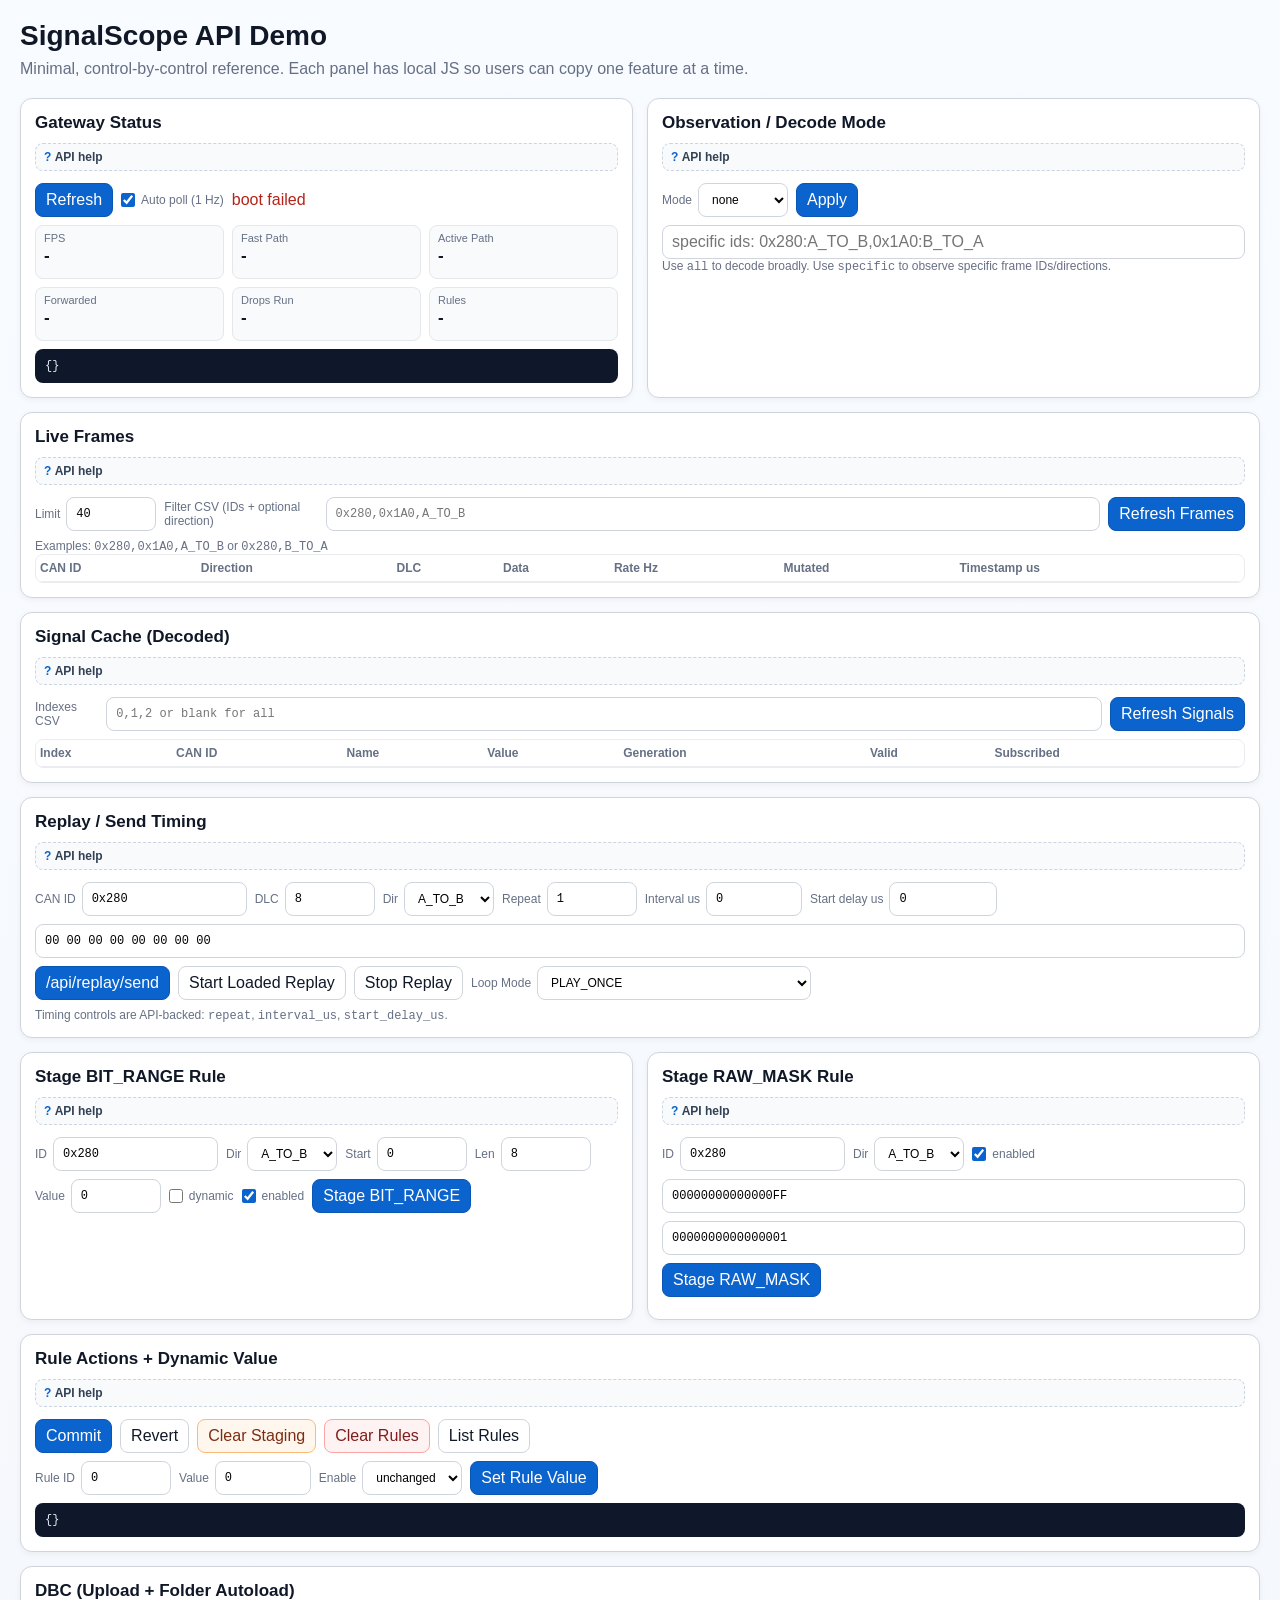
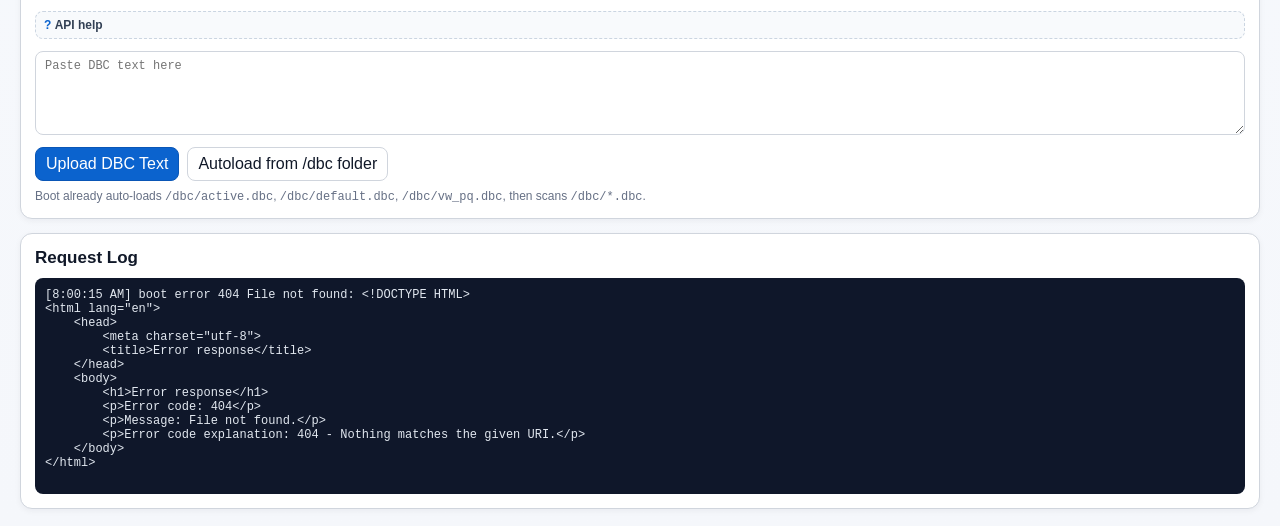
==== data/index.html @ d11cfa29 "Initial Commit." ====
<!doctype html>
<html lang="en">
<head>
  <meta charset="utf-8">
  <meta name="viewport" content="width=device-width, initial-scale=1">
  <title>SignalScope API Demo</title>
  <style>
    :root {
      --bg: #f5f7fb;
      --panel: #ffffff;
      --text: #101828;
      --muted: #667085;
      --line: #d0d5dd;
      --accent: #0b63ce;
      --ok: #067647;
      --warn: #b54708;
      --bad: #b42318;
    }

    * { box-sizing: border-box; }

    body {
      margin: 0;
      font-family: "Segoe UI", Tahoma, sans-serif;
      color: var(--text);
      background: linear-gradient(180deg, #f8fbff 0%, #f5f7fb 100%);
    }

    .wrap {
      max-width: 1280px;
      margin: 0 auto;
      padding: 20px;
    }

    h1 {
      margin: 0 0 8px;
      font-size: 28px;
    }

    .lead {
      margin: 0 0 20px;
      color: var(--muted);
    }

    .grid {
      display: grid;
      gap: 14px;
      grid-template-columns: repeat(2, minmax(0, 1fr));
    }

    @media (max-width: 980px) {
      .grid {
        grid-template-columns: 1fr;
      }
    }

    .panel {
      background: var(--panel);
      border: 1px solid var(--line);
      border-radius: 12px;
      padding: 14px;
      box-shadow: 0 2px 6px rgba(16, 24, 40, 0.05);
    }

    .panel h2 {
      margin: 0 0 10px;
      font-size: 17px;
    }

    .row {
      display: flex;
      gap: 8px;
      flex-wrap: wrap;
      align-items: center;
      margin-bottom: 8px;
    }

    .row label {
      font-size: 12px;
      color: var(--muted);
      display: inline-flex;
      gap: 6px;
      align-items: center;
    }

    input, select, textarea, button {
      font: inherit;
    }

    input, select, textarea {
      border: 1px solid var(--line);
      border-radius: 8px;
      padding: 7px 9px;
      background: #fff;
      min-height: 34px;
    }

    input:not([type="checkbox"]), select { min-width: 90px; }

    input[type="checkbox"] {
      width: 14px;
      height: 14px;
      min-width: 14px;
      min-height: 14px;
      padding: 0;
      margin: 0;
      appearance: auto;
      accent-color: var(--accent);
    }

    textarea {
      width: 100%;
      min-height: 84px;
      resize: vertical;
      font-family: ui-monospace, SFMono-Regular, Menlo, Consolas, monospace;
      font-size: 12px;
    }

    button {
      border: 1px solid #0a56b6;
      background: var(--accent);
      color: #fff;
      border-radius: 8px;
      min-height: 34px;
      padding: 0 10px;
      cursor: pointer;
    }

    button.alt {
      background: #fff;
      color: var(--text);
      border-color: var(--line);
    }

    button.warn {
      background: #fff7ed;
      color: #7c2d12;
      border-color: #fdba74;
    }

    button.bad {
      background: #fef2f2;
      color: #7f1d1d;
      border-color: #fca5a5;
    }

    .mono {
      font-family: ui-monospace, SFMono-Regular, Menlo, Consolas, monospace;
      font-size: 12px;
    }

    .hint {
      color: var(--muted);
      font-size: 12px;
      margin: 0;
    }

    .kpis {
      display: grid;
      grid-template-columns: repeat(3, minmax(90px, 1fr));
      gap: 8px;
      margin: 8px 0;
    }

    .kpi {
      background: #f8fafc;
      border: 1px solid #e4e7ec;
      border-radius: 8px;
      padding: 6px 8px;
      min-height: 54px;
    }

    .kpi .k {
      font-size: 11px;
      color: var(--muted);
      display: block;
    }

    .kpi .v {
      font-size: 17px;
      font-weight: 600;
      display: block;
      margin-top: 2px;
    }

    table {
      width: 100%;
      border-collapse: collapse;
      font-size: 12px;
    }

    th, td {
      border-bottom: 1px solid #eaecf0;
      padding: 6px 4px;
      text-align: left;
      vertical-align: top;
    }

    th { color: var(--muted); font-weight: 600; }

    .table-wrap {
      overflow: auto;
      max-height: 320px;
      border: 1px solid #eaecf0;
      border-radius: 8px;
    }

    pre {
      margin: 0;
      background: #0f172a;
      color: #e2e8f0;
      border-radius: 8px;
      padding: 10px;
      max-height: 220px;
      overflow: auto;
      font-size: 12px;
    }

    .status-ok { color: var(--ok); }
    .status-warn { color: var(--warn); }
    .status-bad { color: var(--bad); }

    details.api-help {
      margin: 8px 0 12px;
      border: 1px dashed #cbd5e1;
      border-radius: 8px;
      background: #f8fafc;
      padding: 6px 8px;
    }

    details.api-help > summary {
      cursor: pointer;
      user-select: none;
      font-size: 12px;
      color: #334155;
      font-weight: 600;
      list-style: none;
    }

    details.api-help > summary::-webkit-details-marker {
      display: none;
    }

    details.api-help > summary::before {
      content: "? ";
      color: #0b63ce;
      font-weight: 700;
    }

    details.api-help pre {
      margin-top: 8px;
      max-height: 180px;
      font-size: 11px;
    }
  </style>
</head>
<body>
  <div class="wrap">
    <h1>SignalScope API Demo</h1>
    <p class="lead">Minimal, control-by-control reference. Each panel has local JS so users can copy one feature at a time.</p>

    <script>
      window.ssUtil = (() => {
        const el = (id) => document.getElementById(id);

        function log(message, payload) {
          const node = el("log");
          if (!node) return;
          const ts = new Date().toLocaleTimeString();
          let line = `[${ts}] ${message}`;
          if (payload !== undefined) {
            line += (typeof payload === "string") ? ` ${payload}` : ` ${JSON.stringify(payload)}`;
          }
          node.textContent = `${line}\n${node.textContent}`.slice(0, 20000);
        }

        function parseNumber(value, fallback = 0) {
          if (value == null) return fallback;
          const text = String(value).trim();
          if (!text.length) return fallback;
          const n = text.toLowerCase().startsWith("0x") ? parseInt(text, 16) : parseInt(text, 10);
          return Number.isFinite(n) ? n : fallback;
        }

        function toHexId(canId) {
          return `0x${Number(canId >>> 0).toString(16).toUpperCase().padStart(3, "0")}`;
        }

        function parseDataBytes(inputText) {
          const cleaned = String(inputText || "").replace(/0x/gi, " ");
          const parts = (cleaned.match(/[0-9a-fA-F]{1,2}/g) || []);
          const out = new Array(8).fill("00");
          for (let i = 0; i < Math.min(parts.length, 8); i += 1) {
            const n = parseNumber(`0x${parts[i]}`, 0) & 0xff;
            out[i] = n.toString(16).toUpperCase().padStart(2, "0");
          }
          return out;
        }

        async function request(path, options = {}) {
          const response = await fetch(path, options);
          const text = await response.text();
          let payload = text;
          try { payload = JSON.parse(text); } catch (_) {}
          if (!response.ok) {
            const err = (typeof payload === "object") ? JSON.stringify(payload) : String(payload);
            throw new Error(`${response.status} ${response.statusText}: ${err}`);
          }
          return payload;
        }

        function postForm(path, values) {
          const params = new URLSearchParams();
          Object.entries(values || {}).forEach(([k, v]) => {
            if (v === undefined || v === null || v === "") return;
            params.set(k, String(v));
          });
          return request(path, {
            method: "POST",
            headers: { "Content-Type": "application/x-www-form-urlencoded;charset=UTF-8" },
            body: params.toString(),
          });
        }

        function postText(path, text) {
          return request(path, {
            method: "POST",
            headers: { "Content-Type": "text/plain;charset=UTF-8" },
            body: text,
          });
        }

        async function run(label, fn) {
          try {
            return await fn();
          } catch (error) {
            log(`${label} error`, error.message || String(error));
            const pill = el("status-pill");
            if (pill) {
              pill.textContent = `${label} failed`;
              pill.className = "status-bad";
            }
            throw error;
          }
        }

        return { el, log, parseNumber, toHexId, parseDataBytes, request, postForm, postText, run };
      })();
    </script>

    <div class="grid">
      <section class="panel">
        <h2>Gateway Status</h2>
        <details class="api-help">
          <summary>API help</summary>
          <pre class="mono">GET /api/status
Used by: ssStatus.refresh() and 1 Hz auto-poll.
Reads: FPS, drops, path latency, rule counts, DBC/replay status.
Example:
fetch('/api/status').then(r => r.json())</pre>
        </details>
        <div class="row">
          <button onclick="ssStatus.refreshSafe()">Refresh</button>
          <label><input type="checkbox" id="auto-poll" checked> Auto poll (1 Hz)</label>
          <span id="status-pill" class="hint">No data yet</span>
        </div>
        <div class="kpis">
          <div class="kpi"><span class="k">FPS</span><span class="v" id="kpi-fps">-</span></div>
          <div class="kpi"><span class="k">Fast Path</span><span class="v" id="kpi-fast">-</span></div>
          <div class="kpi"><span class="k">Active Path</span><span class="v" id="kpi-active">-</span></div>
          <div class="kpi"><span class="k">Forwarded</span><span class="v" id="kpi-fwd">-</span></div>
          <div class="kpi"><span class="k">Drops Run</span><span class="v" id="kpi-drops">-</span></div>
          <div class="kpi"><span class="k">Rules</span><span class="v" id="kpi-rules">-</span></div>
        </div>
        <pre id="status-json" class="mono">{}</pre>
      </section>
      <script>
        window.ssStatus = (() => {
          const { el, request, log, run } = window.ssUtil;

          async function refresh() {
            const s = await request("/api/status");
            el("status-json").textContent = JSON.stringify(s, null, 2);

            el("kpi-fps").textContent = s.frame_rate_fps ?? "-";
            el("kpi-fast").textContent = `${s.fast_path_avg_us ?? "-"} us`;
            el("kpi-active").textContent = `${s.active_path_avg_us ?? "-"} us`;
            el("kpi-fwd").textContent = s.forwarded_frames ?? "-";
            el("kpi-drops").textContent = s.rx_drops_run ?? "-";
            el("kpi-rules").textContent = s.active_mutations ?? "-";

            const busReady = !!s.bus_a_ready && !!s.bus_b_ready;
            const dbcLoaded = !!s.dbc_loaded;
            const mode = s.observation_mode || "none";
            const pill = el("status-pill");
            pill.textContent = `bus=${busReady ? "up" : "down"} dbc=${dbcLoaded ? "yes" : "no"} obs=${mode}`;
            pill.className = busReady ? "status-ok" : "status-warn";
            return s;
          }

          async function refreshSafe() {
            await run("status", refresh);
            log("status", "ok");
          }

          return { refresh, refreshSafe };
        })();
      </script>

      <section class="panel">
        <h2>Observation / Decode Mode</h2>
        <details class="api-help">
          <summary>API help</summary>
          <pre class="mono">POST /api/observe  (form-url-encoded)
Fields:
- mode: none | all | specific
- ids: \"0x280:A_TO_B,0x1A0:B_TO_A\" (only for specific)
This controls frame observation and decode activation.
Example:
mode=specific&amp;ids=0x280:A_TO_B</pre>
        </details>
        <div class="row">
          <label>Mode
            <select id="observe-mode">
              <option value="none">none</option>
              <option value="all">all</option>
              <option value="specific">specific</option>
            </select>
          </label>
          <button onclick="ssObserve.applySafe()">Apply</button>
        </div>
        <input id="observe-ids" style="width:100%" placeholder="specific ids: 0x280:A_TO_B,0x1A0:B_TO_A">
        <p class="hint">Use <span class="mono">all</span> to decode broadly. Use <span class="mono">specific</span> to observe specific frame IDs/directions.</p>
      </section>
      <script>
        window.ssObserve = (() => {
          const { el, postForm, log, run } = window.ssUtil;

          async function apply() {
            const mode = el("observe-mode").value;
            const ids = el("observe-ids").value.trim();
            const out = await postForm("/api/observe", { mode, ids });
            log("observe", out);
            return out;
          }

          async function applySafe() {
            await run("observe", apply);
          }

          return { apply, applySafe };
        })();
      </script>

      <section class="panel" style="grid-column: 1 / -1;">
        <h2>Live Frames</h2>
        <details class="api-help">
          <summary>API help</summary>
          <pre class="mono">GET /api/frame_cache?limit=40
Used by: ssFrames.refresh().
UI then applies local filter CSV by CAN ID and direction.
Example:
fetch('/api/frame_cache?limit=40').then(r => r.json())</pre>
        </details>
        <div class="row">
          <label>Limit <input id="frame-limit" value="40" class="mono" style="width:72px"></label>
          <label style="flex:1 1 360px;">Filter CSV (IDs + optional direction)
            <input id="frame-filter" class="mono" style="width:100%" placeholder="0x280,0x1A0,A_TO_B">
          </label>
          <button onclick="ssFrames.refreshSafe()">Refresh Frames</button>
        </div>
        <p class="hint">Examples: <span class="mono">0x280,0x1A0,A_TO_B</span> or <span class="mono">0x280,B_TO_A</span></p>
        <div class="table-wrap">
          <table id="frames-table">
            <thead>
              <tr>
                <th>CAN ID</th>
                <th>Direction</th>
                <th>DLC</th>
                <th>Data</th>
                <th>Rate Hz</th>
                <th>Mutated</th>
                <th>Timestamp us</th>
              </tr>
            </thead>
            <tbody></tbody>
          </table>
        </div>
      </section>
      <script>
        window.ssFrames = (() => {
          const { el, request, parseNumber, toHexId, log, run } = window.ssUtil;

          function parseFrameFilter(text) {
            const tokens = String(text || "").split(",").map((x) => x.trim()).filter(Boolean);
            let direction = "ANY";
            const ids = [];
            for (const token of tokens) {
              const t = token.toUpperCase();
              if (t === "A_TO_B" || t === "A2B") { direction = "A_TO_B"; continue; }
              if (t === "B_TO_A" || t === "B2A") { direction = "B_TO_A"; continue; }
              const n = parseNumber(token, NaN);
              if (Number.isFinite(n)) ids.push(n >>> 0);
            }
            return { ids, direction };
          }

          function render(frames) {
            const body = el("frames-table").querySelector("tbody");
            body.innerHTML = "";
            for (const frame of frames) {
              const tr = document.createElement("tr");
              tr.innerHTML = `
                <td class="mono">${toHexId(frame.can_id)}</td>
                <td class="mono">${frame.direction}</td>
                <td class="mono">${frame.dlc}</td>
                <td class="mono">${frame.data || ""}</td>
                <td class="mono">${frame.rate_hz ?? ""}</td>
                <td class="mono">${frame.mutated ? "yes" : "no"}</td>
                <td class="mono">${frame.timestamp_us ?? ""}</td>
              `;
              body.appendChild(tr);
            }
          }

          async function refresh() {
            const limit = parseNumber(el("frame-limit").value, 40);
            const payload = await request(`/api/frame_cache?limit=${encodeURIComponent(limit)}`);
            const allFrames = Array.isArray(payload.frames) ? payload.frames : [];
            const filter = parseFrameFilter(el("frame-filter").value);
            const filtered = allFrames.filter((f) => {
              const idOk = filter.ids.length === 0 || filter.ids.includes(Number(f.can_id >>> 0));
              const dirOk = filter.direction === "ANY" || f.direction === filter.direction;
              return idOk && dirOk;
            });
            render(filtered);
            log("frame_cache", { total: allFrames.length, shown: filtered.length });
          }

          async function refreshSafe() {
            await run("frames", refresh);
          }

          return { refresh, refreshSafe };
        })();
      </script>

      <section class="panel" style="grid-column: 1 / -1;">
        <h2>Signal Cache (Decoded)</h2>
        <details class="api-help">
          <summary>API help</summary>
          <pre class="mono">GET /api/signal_cache
Optional query:
- indexes=0,1,2
Used by: ssSignals.refresh().
Shows current decoded values, generation, and subscription flags.</pre>
        </details>
        <div class="row">
          <label style="flex:1 1 360px;">Indexes CSV
            <input id="signal-indexes" class="mono" style="width:100%" placeholder="0,1,2 or blank for all">
          </label>
          <button onclick="ssSignals.refreshSafe()">Refresh Signals</button>
        </div>
        <div class="table-wrap">
          <table id="signals-table">
            <thead>
              <tr>
                <th>Index</th>
                <th>CAN ID</th>
                <th>Name</th>
                <th>Value</th>
                <th>Generation</th>
                <th>Valid</th>
                <th>Subscribed</th>
              </tr>
            </thead>
            <tbody></tbody>
          </table>
        </div>
      </section>
      <script>
        window.ssSignals = (() => {
          const { el, request, toHexId, log, run } = window.ssUtil;

          function render(signals) {
            const body = el("signals-table").querySelector("tbody");
            body.innerHTML = "";
            for (const s of signals) {
              const tr = document.createElement("tr");
              tr.innerHTML = `
                <td class="mono">${s.index}</td>
                <td class="mono">${toHexId(s.can_id || 0)}</td>
                <td class="mono">${s.name || ""}</td>
                <td class="mono">${s.value}</td>
                <td class="mono">${s.generation}</td>
                <td class="mono">${s.valid ? "true" : "false"}</td>
                <td class="mono">${s.subscribed ? "true" : "false"}</td>
              `;
              body.appendChild(tr);
            }
          }

          async function refresh() {
            const indexes = el("signal-indexes").value.trim();
            const url = indexes ? `/api/signal_cache?indexes=${encodeURIComponent(indexes)}` : "/api/signal_cache";
            const payload = await request(url);
            const signals = Array.isArray(payload.signals) ? payload.signals : [];
            render(signals);
            log("signal_cache", { count: signals.length });
          }

          async function refreshSafe() {
            await run("signals", refresh);
          }

          return { refresh, refreshSafe };
        })();
      </script>

      <section class="panel" style="grid-column: 1 / -1;">
        <h2>Replay / Send Timing</h2>
        <details class="api-help">
          <summary>API help</summary>
          <pre class="mono">POST /api/replay/send  (form-url-encoded)
Fields:
- can_id, dlc, direction, data(16 hex chars)
- repeat, interval_us, start_delay_us, auto_start

POST /api/replay  (form-url-encoded)
Fields:
- action=start|stop
- loop_mode=PLAY_ONCE|LOOP_RAW|LOOP_WITH_COUNTER_CONTINUATION
- start_delay_us

This lets users control send timing directly from API.</pre>
        </details>
        <div class="row">
          <label>CAN ID <input id="send-id" class="mono" value="0x280"></label>
          <label>DLC <input id="send-dlc" class="mono" value="8" style="width:64px"></label>
          <label>Dir
            <select id="send-dir">
              <option>A_TO_B</option>
              <option>B_TO_A</option>
            </select>
          </label>
          <label>Repeat <input id="send-repeat" class="mono" value="1" style="width:70px"></label>
          <label>Interval us <input id="send-interval-us" class="mono" value="0" style="width:96px"></label>
          <label>Start delay us <input id="send-start-delay-us" class="mono" value="0" style="width:108px"></label>
        </div>
        <input id="send-data" class="mono" style="width:100%" value="00 00 00 00 00 00 00 00">
        <div class="row" style="margin-top:8px">
          <button onclick="ssReplay.sendViaApi()">/api/replay/send</button>
          <button class="alt" onclick="ssReplay.startLoaded()">Start Loaded Replay</button>
          <button class="alt" onclick="ssReplay.stop()">Stop Replay</button>
          <label>Loop Mode
            <select id="replay-loop-mode">
              <option value="PLAY_ONCE">PLAY_ONCE</option>
              <option value="LOOP_RAW">LOOP_RAW</option>
              <option value="LOOP_WITH_COUNTER_CONTINUATION">LOOP_WITH_COUNTER_CONTINUATION</option>
            </select>
          </label>
        </div>
        <p class="hint">Timing controls are API-backed: <span class="mono">repeat</span>, <span class="mono">interval_us</span>, <span class="mono">start_delay_us</span>.</p>
      </section>
      <script>
        window.ssReplay = (() => {
          const { el, parseNumber, parseDataBytes, postForm, log, run } = window.ssUtil;

          function payload() {
            return {
              can_id: parseNumber(el("send-id").value, 0),
              dlc: parseNumber(el("send-dlc").value, 8),
              direction: el("send-dir").value,
              data: parseDataBytes(el("send-data").value).join(""),
              repeat: parseNumber(el("send-repeat").value, 1),
              interval_us: parseNumber(el("send-interval-us").value, 0),
              start_delay_us: parseNumber(el("send-start-delay-us").value, 0),
              auto_start: 1,
            };
          }

          async function sendViaApi() {
            await run("replay/send", async () => {
              const out = await postForm("/api/replay/send", payload());
              log("replay_send", out);
              return out;
            });
          }

          async function startLoaded() {
            await run("replay start", async () => {
              const out = await postForm("/api/replay", {
                action: "start",
                loop_mode: el("replay-loop-mode").value,
                start_delay_us: parseNumber(el("send-start-delay-us").value, 0),
              });
              log("replay_start", out);
              return out;
            });
          }

          async function stop() {
            await run("replay stop", async () => {
              const out = await postForm("/api/replay", { action: "stop" });
              log("replay_stop", out);
              return out;
            });
          }

          return { sendViaApi, startLoaded, stop };
        })();
      </script>

      <section class="panel">
        <h2>Stage BIT_RANGE Rule</h2>
        <details class="api-help">
          <summary>API help</summary>
          <pre class="mono">POST /api/rules/stage  (form-url-encoded)
Fields:
- rule_kind=BIT_RANGE
- can_id, direction, start_bit, length
- replace_value, dynamic, enabled
Rule is staged only; commit required to activate.</pre>
        </details>
        <div class="row">
          <label>ID <input id="bit-id" class="mono" value="0x280"></label>
          <label>Dir
            <select id="bit-dir">
              <option>A_TO_B</option>
              <option>B_TO_A</option>
            </select>
          </label>
          <label>Start <input id="bit-start" class="mono" value="0" style="width:68px"></label>
          <label>Len <input id="bit-len" class="mono" value="8" style="width:68px"></label>
        </div>
        <div class="row">
          <label>Value <input id="bit-value" class="mono" value="0" style="width:88px"></label>
          <label><input type="checkbox" id="bit-dynamic"> dynamic</label>
          <label><input type="checkbox" id="bit-enabled" checked> enabled</label>
          <button onclick="ssRules.stageBit()">Stage BIT_RANGE</button>
        </div>
      </section>

      <section class="panel">
        <h2>Stage RAW_MASK Rule</h2>
        <details class="api-help">
          <summary>API help</summary>
          <pre class="mono">POST /api/rules/stage  (form-url-encoded)
Fields:
- rule_kind=RAW_MASK
- can_id, direction, mask, value, enabled
mask/value are 16 hex chars (8 bytes).</pre>
        </details>
        <div class="row">
          <label>ID <input id="raw-id" class="mono" value="0x280"></label>
          <label>Dir
            <select id="raw-dir">
              <option>A_TO_B</option>
              <option>B_TO_A</option>
            </select>
          </label>
          <label><input type="checkbox" id="raw-enabled" checked> enabled</label>
        </div>
        <input id="raw-mask" class="mono" style="width:100%" value="00000000000000FF" placeholder="16 hex bytes mask">
        <input id="raw-value" class="mono" style="width:100%; margin-top:8px" value="0000000000000001" placeholder="16 hex bytes value">
        <div class="row" style="margin-top:8px">
          <button onclick="ssRules.stageRaw()">Stage RAW_MASK</button>
        </div>
      </section>
      <script>
        window.ssRules = (() => {
          const { el, parseNumber, postForm, postText, request, log, run } = window.ssUtil;

          async function stageBit() {
            await run("stage bit", async () => {
              const out = await postForm("/api/rules/stage", {
                rule_kind: "BIT_RANGE",
                can_id: parseNumber(el("bit-id").value, 0),
                direction: el("bit-dir").value,
                start_bit: parseNumber(el("bit-start").value, 0),
                length: parseNumber(el("bit-len").value, 8),
                replace_value: parseNumber(el("bit-value").value, 0),
                dynamic: el("bit-dynamic").checked ? 1 : 0,
                enabled: el("bit-enabled").checked ? 1 : 0,
              });
              log("stage_bit", out);
              return out;
            });
          }

          async function stageRaw() {
            await run("stage raw", async () => {
              const out = await postForm("/api/rules/stage", {
                rule_kind: "RAW_MASK",
                can_id: parseNumber(el("raw-id").value, 0),
                direction: el("raw-dir").value,
                mask: el("raw-mask").value.trim(),
                value: el("raw-value").value.trim(),
                enabled: el("raw-enabled").checked ? 1 : 0,
              });
              log("stage_raw", out);
              return out;
            });
          }

          async function action(name) {
            await run(`rules ${name}`, async () => {
              const out = await postText("/api/rules", name);
              log(`rules_${name}`, out);
              return out;
            });
          }

          async function list() {
            await run("rules list", async () => {
              const out = await request("/api/rules");
              el("rules-json").textContent = JSON.stringify(out, null, 2);
              log("rules_list", { count: out.count });
              return out;
            });
          }

          async function setValue() {
            await run("rule value", async () => {
              const payload = {
                rule_id: parseNumber(el("set-rule-id").value, -1),
                value: parseNumber(el("set-rule-value").value, 0),
              };
              const enabled = el("set-rule-enabled").value;
              if (enabled !== "") payload.enabled = enabled;
              const out = await postForm("/api/rules/value", payload);
              log("rule_value", out);
              return out;
            });
          }

          return { stageBit, stageRaw, action, list, setValue };
        })();
      </script>

      <section class="panel" style="grid-column: 1 / -1;">
        <h2>Rule Actions + Dynamic Value</h2>
        <details class="api-help">
          <summary>API help</summary>
          <pre class="mono">POST /api/rules  (text/plain body)
Bodies:
- apply_commit
- revert
- clear_staging
- clear_rules

GET /api/rules
Lists active/staged rules.

POST /api/rules/value  (form-url-encoded)
Fields:
- rule_id, value
- enabled (optional)</pre>
        </details>
        <div class="row">
          <button onclick="ssRules.action('apply_commit')">Commit</button>
          <button class="alt" onclick="ssRules.action('revert')">Revert</button>
          <button class="warn" onclick="ssRules.action('clear_staging')">Clear Staging</button>
          <button class="bad" onclick="ssRules.action('clear_rules')">Clear Rules</button>
          <button class="alt" onclick="ssRules.list()">List Rules</button>
        </div>
        <div class="row">
          <label>Rule ID <input id="set-rule-id" class="mono" value="0" style="width:72px"></label>
          <label>Value <input id="set-rule-value" class="mono" value="0" style="width:96px"></label>
          <label>Enable
            <select id="set-rule-enabled">
              <option value="">unchanged</option>
              <option value="1">true</option>
              <option value="0">false</option>
            </select>
          </label>
          <button onclick="ssRules.setValue()">Set Rule Value</button>
        </div>
        <pre id="rules-json" class="mono">{}</pre>
      </section>

      <section class="panel" style="grid-column: 1 / -1;">
        <h2>DBC (Upload + Folder Autoload)</h2>
        <details class="api-help">
          <summary>API help</summary>
          <pre class="mono">POST /api/dbc  (text/plain body)
Body:
- full DBC text

POST /api/dbc/autoload  (form-url-encoded or empty)
Reloads from /dbc folder scan order:
1) /dbc/active.dbc
2) /dbc/default.dbc
3) /dbc/vw_pq.dbc
4) first valid /dbc/*.dbc</pre>
        </details>
        <textarea id="dbc-text" placeholder="Paste DBC text here"></textarea>
        <div class="row" style="margin-top:8px">
          <button onclick="ssDbc.upload()">Upload DBC Text</button>
          <button class="alt" onclick="ssDbc.autoload()">Autoload from /dbc folder</button>
        </div>
        <p class="hint">Boot already auto-loads <span class="mono">/dbc/active.dbc</span>, <span class="mono">/dbc/default.dbc</span>, <span class="mono">/dbc/vw_pq.dbc</span>, then scans <span class="mono">/dbc/*.dbc</span>.</p>
      </section>
      <script>
        window.ssDbc = (() => {
          const { el, postText, postForm, log, run } = window.ssUtil;

          async function upload() {
            await run("dbc upload", async () => {
              const out = await postText("/api/dbc", el("dbc-text").value);
              log("dbc_upload", out);
              return out;
            });
          }

          async function autoload() {
            await run("dbc autoload", async () => {
              const out = await postForm("/api/dbc/autoload", { action: "autoload" });
              log("dbc_autoload", out);
              return out;
            });
          }

          return { upload, autoload };
        })();
      </script>

      <section class="panel" style="grid-column: 1 / -1;">
        <h2>Request Log</h2>
        <pre id="log" class="mono"></pre>
      </section>
    </div>
  </div>

  <script>
    window.addEventListener("load", async () => {
      const { run } = window.ssUtil;
      await run("boot", async () => {
        await window.ssStatus.refresh();
        await window.ssFrames.refresh();
        await window.ssRules.list();
      });

      setInterval(async () => {
        if (!window.ssUtil.el("auto-poll").checked) return;
        await run("auto poll", async () => {
          await window.ssStatus.refresh();
          await window.ssFrames.refresh();
        });
      }, 1000);
    });
  </script>
</body>
</html>
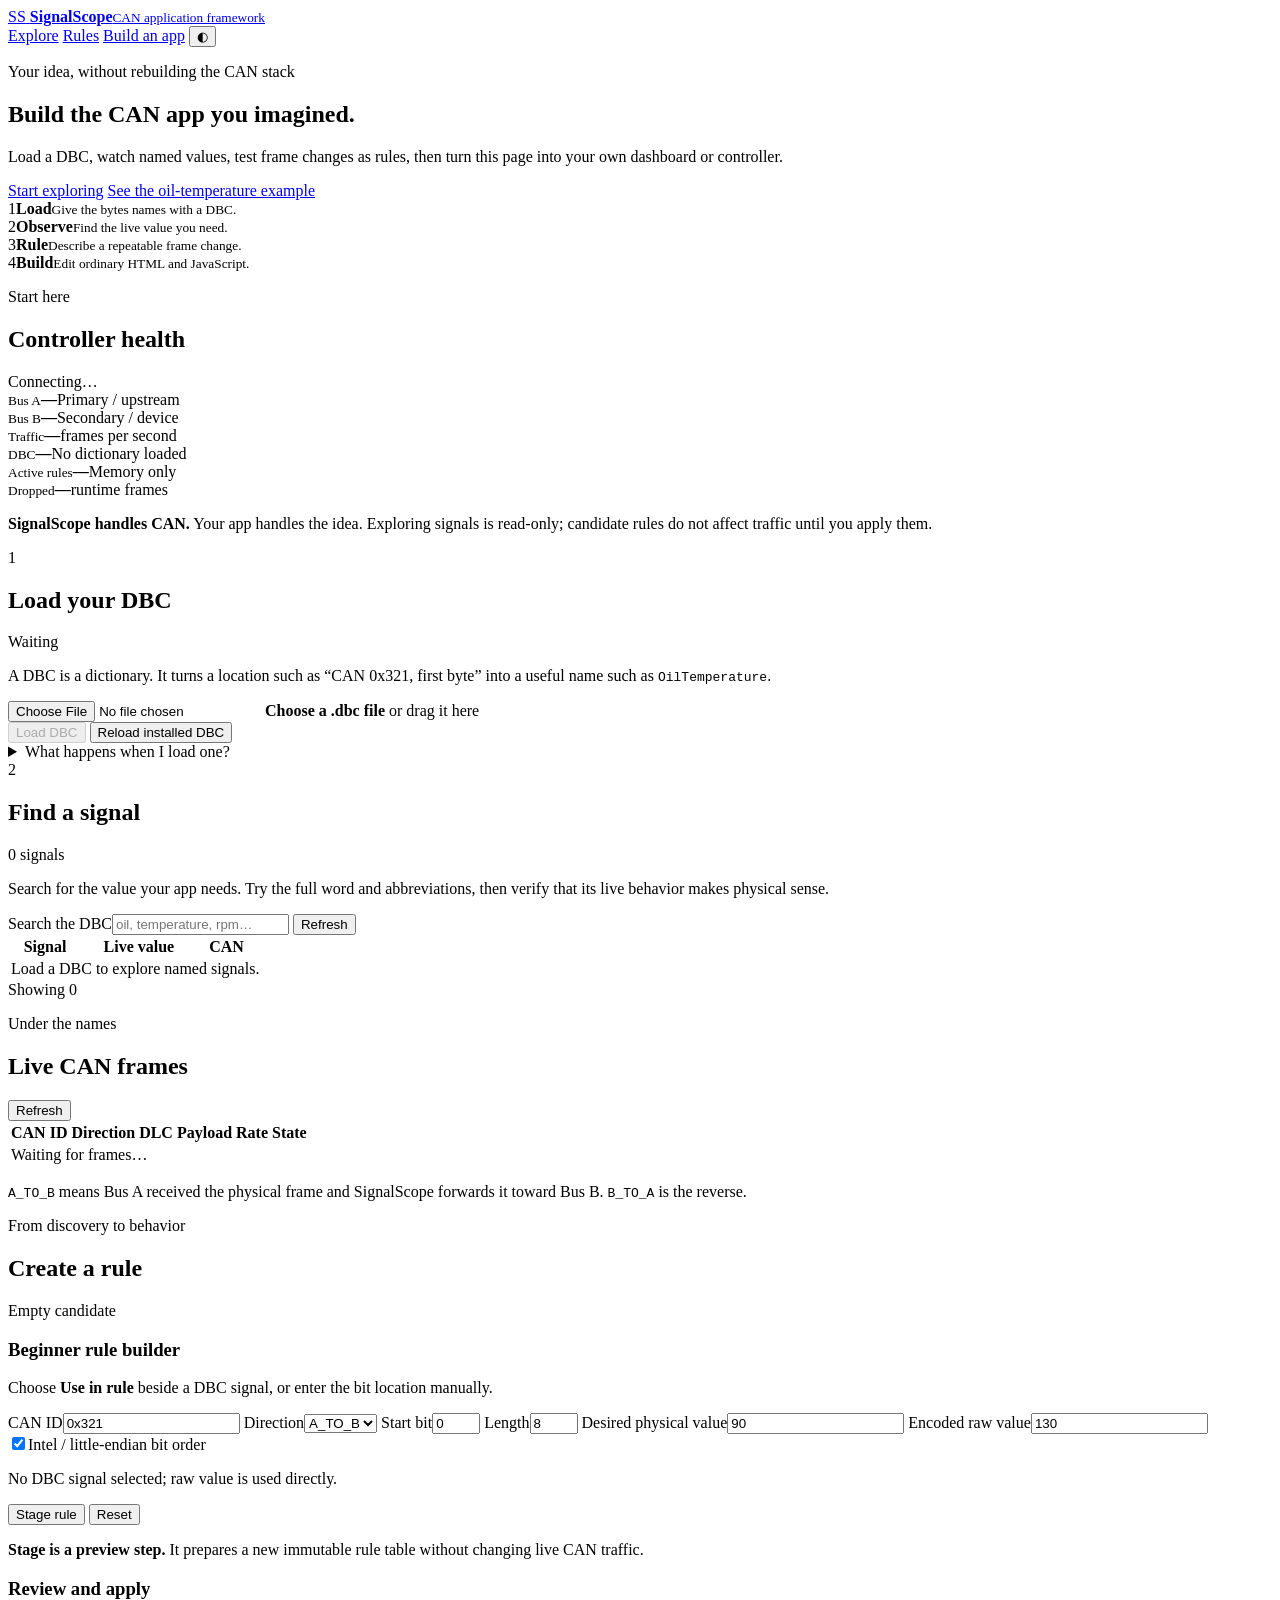
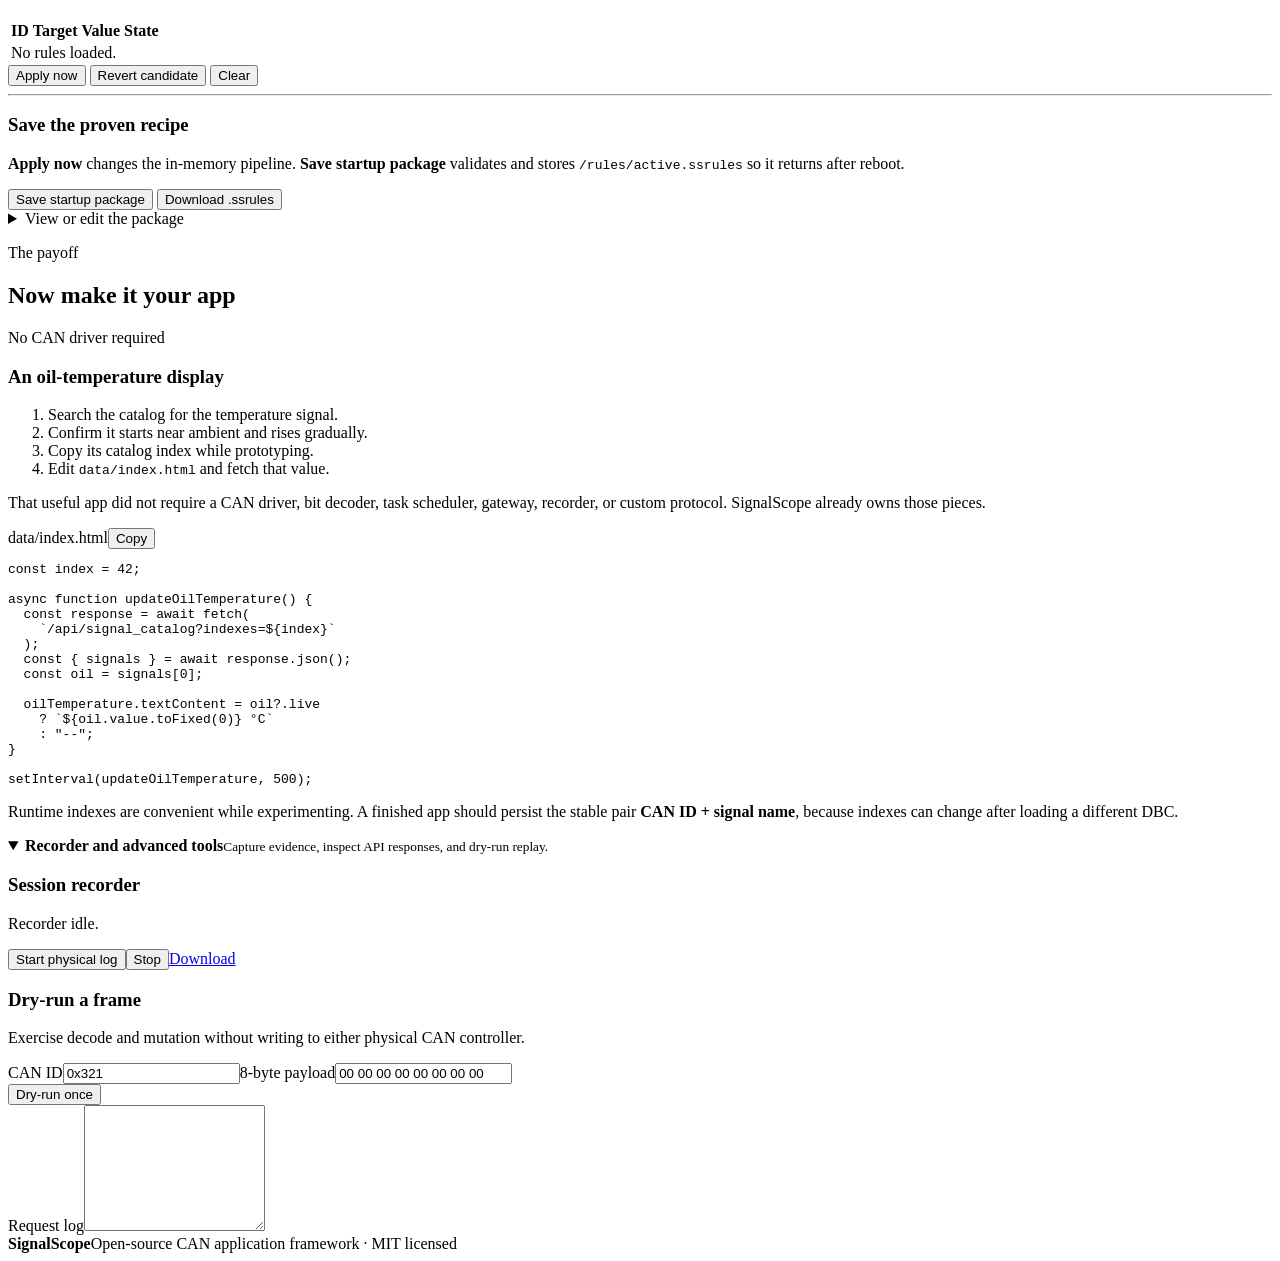
==== commit 098ad6bb: "Overhaul standalone SignalScope framework" ====
--- a/data/index.html
+++ b/data/index.html
@@ -3,952 +3,214 @@
 <head>
   <meta charset="utf-8">
   <meta name="viewport" content="width=device-width, initial-scale=1">
-  <title>SignalScope API Demo</title>
-  <style>
-    :root {
-      --bg: #f5f7fb;
-      --panel: #ffffff;
-      --text: #101828;
-      --muted: #667085;
-      --line: #d0d5dd;
-      --accent: #0b63ce;
-      --ok: #067647;
-      --warn: #b54708;
-      --bad: #b42318;
-    }
-
-    * { box-sizing: border-box; }
-
-    body {
-      margin: 0;
-      font-family: "Segoe UI", Tahoma, sans-serif;
-      color: var(--text);
-      background: linear-gradient(180deg, #f8fbff 0%, #f5f7fb 100%);
-    }
-
-    .wrap {
-      max-width: 1280px;
-      margin: 0 auto;
-      padding: 20px;
-    }
-
-    h1 {
-      margin: 0 0 8px;
-      font-size: 28px;
-    }
-
-    .lead {
-      margin: 0 0 20px;
-      color: var(--muted);
-    }
-
-    .grid {
-      display: grid;
-      gap: 14px;
-      grid-template-columns: repeat(2, minmax(0, 1fr));
-    }
-
-    @media (max-width: 980px) {
-      .grid {
-        grid-template-columns: 1fr;
-      }
-    }
-
-    .panel {
-      background: var(--panel);
-      border: 1px solid var(--line);
-      border-radius: 12px;
-      padding: 14px;
-      box-shadow: 0 2px 6px rgba(16, 24, 40, 0.05);
-    }
-
-    .panel h2 {
-      margin: 0 0 10px;
-      font-size: 17px;
-    }
-
-    .row {
-      display: flex;
-      gap: 8px;
-      flex-wrap: wrap;
-      align-items: center;
-      margin-bottom: 8px;
-    }
-
-    .row label {
-      font-size: 12px;
-      color: var(--muted);
-      display: inline-flex;
-      gap: 6px;
-      align-items: center;
-    }
-
-    input, select, textarea, button {
-      font: inherit;
-    }
-
-    input, select, textarea {
-      border: 1px solid var(--line);
-      border-radius: 8px;
-      padding: 7px 9px;
-      background: #fff;
-      min-height: 34px;
-    }
-
-    input:not([type="checkbox"]), select { min-width: 90px; }
-
-    input[type="checkbox"] {
-      width: 14px;
-      height: 14px;
-      min-width: 14px;
-      min-height: 14px;
-      padding: 0;
-      margin: 0;
-      appearance: auto;
-      accent-color: var(--accent);
-    }
-
-    textarea {
-      width: 100%;
-      min-height: 84px;
-      resize: vertical;
-      font-family: ui-monospace, SFMono-Regular, Menlo, Consolas, monospace;
-      font-size: 12px;
-    }
-
-    button {
-      border: 1px solid #0a56b6;
-      background: var(--accent);
-      color: #fff;
-      border-radius: 8px;
-      min-height: 34px;
-      padding: 0 10px;
-      cursor: pointer;
-    }
-
-    button.alt {
-      background: #fff;
-      color: var(--text);
-      border-color: var(--line);
-    }
-
-    button.warn {
-      background: #fff7ed;
-      color: #7c2d12;
-      border-color: #fdba74;
-    }
-
-    button.bad {
-      background: #fef2f2;
-      color: #7f1d1d;
-      border-color: #fca5a5;
-    }
-
-    .mono {
-      font-family: ui-monospace, SFMono-Regular, Menlo, Consolas, monospace;
-      font-size: 12px;
-    }
-
-    .hint {
-      color: var(--muted);
-      font-size: 12px;
-      margin: 0;
-    }
-
-    .kpis {
-      display: grid;
-      grid-template-columns: repeat(3, minmax(90px, 1fr));
-      gap: 8px;
-      margin: 8px 0;
-    }
-
-    .kpi {
-      background: #f8fafc;
-      border: 1px solid #e4e7ec;
-      border-radius: 8px;
-      padding: 6px 8px;
-      min-height: 54px;
-    }
-
-    .kpi .k {
-      font-size: 11px;
-      color: var(--muted);
-      display: block;
-    }
-
-    .kpi .v {
-      font-size: 17px;
-      font-weight: 600;
-      display: block;
-      margin-top: 2px;
-    }
-
-    table {
-      width: 100%;
-      border-collapse: collapse;
-      font-size: 12px;
-    }
-
-    th, td {
-      border-bottom: 1px solid #eaecf0;
-      padding: 6px 4px;
-      text-align: left;
-      vertical-align: top;
-    }
-
-    th { color: var(--muted); font-weight: 600; }
-
-    .table-wrap {
-      overflow: auto;
-      max-height: 320px;
-      border: 1px solid #eaecf0;
-      border-radius: 8px;
-    }
-
-    pre {
-      margin: 0;
-      background: #0f172a;
-      color: #e2e8f0;
-      border-radius: 8px;
-      padding: 10px;
-      max-height: 220px;
-      overflow: auto;
-      font-size: 12px;
-    }
-
-    .status-ok { color: var(--ok); }
-    .status-warn { color: var(--warn); }
-    .status-bad { color: var(--bad); }
-
-    details.api-help {
-      margin: 8px 0 12px;
-      border: 1px dashed #cbd5e1;
-      border-radius: 8px;
-      background: #f8fafc;
-      padding: 6px 8px;
-    }
-
-    details.api-help > summary {
-      cursor: pointer;
-      user-select: none;
-      font-size: 12px;
-      color: #334155;
-      font-weight: 600;
-      list-style: none;
-    }
-
-    details.api-help > summary::-webkit-details-marker {
-      display: none;
-    }
-
-    details.api-help > summary::before {
-      content: "? ";
-      color: #0b63ce;
-      font-weight: 700;
-    }
-
-    details.api-help pre {
-      margin-top: 8px;
-      max-height: 180px;
-      font-size: 11px;
-    }
-  </style>
+  <meta name="description" content="Explore a CAN bus, decode DBC signals, test mutation rules, and build local CAN applications.">
+  <title>SignalScope</title>
+  <link rel="stylesheet" href="/assets/signalscope.css">
 </head>
 <body>
-  <div class="wrap">
-    <h1>SignalScope API Demo</h1>
-    <p class="lead">Minimal, control-by-control reference. Each panel has local JS so users can copy one feature at a time.</p>
-
-    <script>
-      window.ssUtil = (() => {
-        const el = (id) => document.getElementById(id);
-
-        function log(message, payload) {
-          const node = el("log");
-          if (!node) return;
-          const ts = new Date().toLocaleTimeString();
-          let line = `[${ts}] ${message}`;
-          if (payload !== undefined) {
-            line += (typeof payload === "string") ? ` ${payload}` : ` ${JSON.stringify(payload)}`;
-          }
-          node.textContent = `${line}\n${node.textContent}`.slice(0, 20000);
-        }
-
-        function parseNumber(value, fallback = 0) {
-          if (value == null) return fallback;
-          const text = String(value).trim();
-          if (!text.length) return fallback;
-          const n = text.toLowerCase().startsWith("0x") ? parseInt(text, 16) : parseInt(text, 10);
-          return Number.isFinite(n) ? n : fallback;
-        }
-
-        function toHexId(canId) {
-          return `0x${Number(canId >>> 0).toString(16).toUpperCase().padStart(3, "0")}`;
-        }
-
-        function parseDataBytes(inputText) {
-          const cleaned = String(inputText || "").replace(/0x/gi, " ");
-          const parts = (cleaned.match(/[0-9a-fA-F]{1,2}/g) || []);
-          const out = new Array(8).fill("00");
-          for (let i = 0; i < Math.min(parts.length, 8); i += 1) {
-            const n = parseNumber(`0x${parts[i]}`, 0) & 0xff;
-            out[i] = n.toString(16).toUpperCase().padStart(2, "0");
-          }
-          return out;
-        }
-
-        async function request(path, options = {}) {
-          const response = await fetch(path, options);
-          const text = await response.text();
-          let payload = text;
-          try { payload = JSON.parse(text); } catch (_) {}
-          if (!response.ok) {
-            const err = (typeof payload === "object") ? JSON.stringify(payload) : String(payload);
-            throw new Error(`${response.status} ${response.statusText}: ${err}`);
-          }
-          return payload;
-        }
-
-        function postForm(path, values) {
-          const params = new URLSearchParams();
-          Object.entries(values || {}).forEach(([k, v]) => {
-            if (v === undefined || v === null || v === "") return;
-            params.set(k, String(v));
-          });
-          return request(path, {
-            method: "POST",
-            headers: { "Content-Type": "application/x-www-form-urlencoded;charset=UTF-8" },
-            body: params.toString(),
-          });
-        }
-
-        function postText(path, text) {
-          return request(path, {
-            method: "POST",
-            headers: { "Content-Type": "text/plain;charset=UTF-8" },
-            body: text,
-          });
-        }
-
-        async function run(label, fn) {
-          try {
-            return await fn();
-          } catch (error) {
-            log(`${label} error`, error.message || String(error));
-            const pill = el("status-pill");
-            if (pill) {
-              pill.textContent = `${label} failed`;
-              pill.className = "status-bad";
-            }
-            throw error;
-          }
-        }
-
-        return { el, log, parseNumber, toHexId, parseDataBytes, request, postForm, postText, run };
-      })();
-    </script>
-
-    <div class="grid">
-      <section class="panel">
-        <h2>Gateway Status</h2>
-        <details class="api-help">
-          <summary>API help</summary>
-          <pre class="mono">GET /api/status
-Used by: ssStatus.refresh() and 1 Hz auto-poll.
-Reads: FPS, drops, path latency, rule counts, DBC/replay status.
-Example:
-fetch('/api/status').then(r => r.json())</pre>
+  <header class="topbar">
+    <a class="brand" href="#top" aria-label="SignalScope home">
+      <span class="brand-mark">SS</span>
+      <span><strong>SignalScope</strong><small>CAN application framework</small></span>
+    </a>
+    <nav aria-label="Primary navigation">
+      <a href="#explore">Explore</a>
+      <a href="#rules">Rules</a>
+      <a href="#build">Build an app</a>
+      <button id="themeToggle" class="icon-button" type="button" aria-label="Switch color theme">◐</button>
+    </nav>
+  </header>
+
+  <main id="top" class="page">
+    <section class="hero">
+      <div>
+        <p class="eyebrow">Your idea, without rebuilding the CAN stack</p>
+        <h1>Build the CAN app you imagined.</h1>
+        <p class="hero-copy">Load a DBC, watch named values, test frame changes as rules, then turn this page into your own dashboard or controller.</p>
+        <div class="hero-actions">
+          <a class="button primary" href="#start">Start exploring</a>
+          <a class="button secondary" href="#build">See the oil-temperature example</a>
+        </div>
+      </div>
+      <div class="mental-model" aria-label="SignalScope workflow">
+        <div><span>1</span><strong>Load</strong><small>Give the bytes names with a DBC.</small></div>
+        <div><span>2</span><strong>Observe</strong><small>Find the live value you need.</small></div>
+        <div><span>3</span><strong>Rule</strong><small>Describe a repeatable frame change.</small></div>
+        <div><span>4</span><strong>Build</strong><small>Edit ordinary HTML and JavaScript.</small></div>
+      </div>
+    </section>
+
+    <section id="start" class="section">
+      <div class="section-heading">
+        <div><p class="eyebrow">Start here</p><h2>Controller health</h2></div>
+        <span id="connectionBadge" class="badge neutral">Connecting…</span>
+      </div>
+      <div class="metrics" aria-live="polite">
+        <article><small>Bus A</small><strong id="busAValue">—</strong><span>Primary / upstream</span></article>
+        <article><small>Bus B</small><strong id="busBValue">—</strong><span>Secondary / device</span></article>
+        <article><small>Traffic</small><strong id="fpsValue">—</strong><span>frames per second</span></article>
+        <article><small>DBC</small><strong id="dbcValue">—</strong><span id="dbcDetail">No dictionary loaded</span></article>
+        <article><small>Active rules</small><strong id="ruleCountValue">—</strong><span id="rulePathValue">Memory only</span></article>
+        <article><small>Dropped</small><strong id="dropValue">—</strong><span>runtime frames</span></article>
+      </div>
+      <p class="callout info"><strong>SignalScope handles CAN.</strong> Your app handles the idea. Exploring signals is read-only; candidate rules do not affect traffic until you apply them.</p>
+    </section>
+
+    <section id="explore" class="section two-column">
+      <article class="card">
+        <div class="card-heading"><div><span class="step">1</span><h2>Load your DBC</h2></div><span id="dbcStatus" class="badge neutral">Waiting</span></div>
+        <p>A DBC is a dictionary. It turns a location such as “CAN 0x321, first byte” into a useful name such as <code>OilTemperature</code>.</p>
+        <label class="dropzone" for="dbcFile">
+          <input id="dbcFile" type="file" accept=".dbc,text/plain">
+          <strong>Choose a .dbc file</strong>
+          <span id="dbcFilename">or drag it here</span>
+        </label>
+        <div class="actions">
+          <button id="loadDbcButton" class="button primary" type="button" disabled>Load DBC</button>
+          <button id="autoloadDbcButton" class="button secondary" type="button">Reload installed DBC</button>
+        </div>
+        <details>
+          <summary>What happens when I load one?</summary>
+          <p>The firmware validates and stores it as <code>/dbc/active.dbc</code>. A DBC swap clears subscriptions and mutation rules so old bit locations cannot silently affect a different database.</p>
         </details>
-        <div class="row">
-          <button onclick="ssStatus.refreshSafe()">Refresh</button>
-          <label><input type="checkbox" id="auto-poll" checked> Auto poll (1 Hz)</label>
-          <span id="status-pill" class="hint">No data yet</span>
-        </div>
-        <div class="kpis">
-          <div class="kpi"><span class="k">FPS</span><span class="v" id="kpi-fps">-</span></div>
-          <div class="kpi"><span class="k">Fast Path</span><span class="v" id="kpi-fast">-</span></div>
-          <div class="kpi"><span class="k">Active Path</span><span class="v" id="kpi-active">-</span></div>
-          <div class="kpi"><span class="k">Forwarded</span><span class="v" id="kpi-fwd">-</span></div>
-          <div class="kpi"><span class="k">Drops Run</span><span class="v" id="kpi-drops">-</span></div>
-          <div class="kpi"><span class="k">Rules</span><span class="v" id="kpi-rules">-</span></div>
-        </div>
-        <pre id="status-json" class="mono">{}</pre>
-      </section>
-      <script>
-        window.ssStatus = (() => {
-          const { el, request, log, run } = window.ssUtil;
-
-          async function refresh() {
-            const s = await request("/api/status");
-            el("status-json").textContent = JSON.stringify(s, null, 2);
-
-            el("kpi-fps").textContent = s.frame_rate_fps ?? "-";
-            el("kpi-fast").textContent = `${s.fast_path_avg_us ?? "-"} us`;
-            el("kpi-active").textContent = `${s.active_path_avg_us ?? "-"} us`;
-            el("kpi-fwd").textContent = s.forwarded_frames ?? "-";
-            el("kpi-drops").textContent = s.rx_drops_run ?? "-";
-            el("kpi-rules").textContent = s.active_mutations ?? "-";
-
-            const busReady = !!s.bus_a_ready && !!s.bus_b_ready;
-            const dbcLoaded = !!s.dbc_loaded;
-            const mode = s.observation_mode || "none";
-            const pill = el("status-pill");
-            pill.textContent = `bus=${busReady ? "up" : "down"} dbc=${dbcLoaded ? "yes" : "no"} obs=${mode}`;
-            pill.className = busReady ? "status-ok" : "status-warn";
-            return s;
-          }
-
-          async function refreshSafe() {
-            await run("status", refresh);
-            log("status", "ok");
-          }
-
-          return { refresh, refreshSafe };
-        })();
-      </script>
-
-      <section class="panel">
-        <h2>Observation / Decode Mode</h2>
-        <details class="api-help">
-          <summary>API help</summary>
-          <pre class="mono">POST /api/observe  (form-url-encoded)
-Fields:
-- mode: none | all | specific
-- ids: \"0x280:A_TO_B,0x1A0:B_TO_A\" (only for specific)
-This controls frame observation and decode activation.
-Example:
-mode=specific&amp;ids=0x280:A_TO_B</pre>
-        </details>
-        <div class="row">
-          <label>Mode
-            <select id="observe-mode">
-              <option value="none">none</option>
-              <option value="all">all</option>
-              <option value="specific">specific</option>
-            </select>
-          </label>
-          <button onclick="ssObserve.applySafe()">Apply</button>
-        </div>
-        <input id="observe-ids" style="width:100%" placeholder="specific ids: 0x280:A_TO_B,0x1A0:B_TO_A">
-        <p class="hint">Use <span class="mono">all</span> to decode broadly. Use <span class="mono">specific</span> to observe specific frame IDs/directions.</p>
-      </section>
-      <script>
-        window.ssObserve = (() => {
-          const { el, postForm, log, run } = window.ssUtil;
-
-          async function apply() {
-            const mode = el("observe-mode").value;
-            const ids = el("observe-ids").value.trim();
-            const out = await postForm("/api/observe", { mode, ids });
-            log("observe", out);
-            return out;
-          }
-
-          async function applySafe() {
-            await run("observe", apply);
-          }
-
-          return { apply, applySafe };
-        })();
-      </script>
-
-      <section class="panel" style="grid-column: 1 / -1;">
-        <h2>Live Frames</h2>
-        <details class="api-help">
-          <summary>API help</summary>
-          <pre class="mono">GET /api/frame_cache?limit=40
-Used by: ssFrames.refresh().
-UI then applies local filter CSV by CAN ID and direction.
-Example:
-fetch('/api/frame_cache?limit=40').then(r => r.json())</pre>
-        </details>
-        <div class="row">
-          <label>Limit <input id="frame-limit" value="40" class="mono" style="width:72px"></label>
-          <label style="flex:1 1 360px;">Filter CSV (IDs + optional direction)
-            <input id="frame-filter" class="mono" style="width:100%" placeholder="0x280,0x1A0,A_TO_B">
-          </label>
-          <button onclick="ssFrames.refreshSafe()">Refresh Frames</button>
-        </div>
-        <p class="hint">Examples: <span class="mono">0x280,0x1A0,A_TO_B</span> or <span class="mono">0x280,B_TO_A</span></p>
-        <div class="table-wrap">
-          <table id="frames-table">
-            <thead>
-              <tr>
-                <th>CAN ID</th>
-                <th>Direction</th>
-                <th>DLC</th>
-                <th>Data</th>
-                <th>Rate Hz</th>
-                <th>Mutated</th>
-                <th>Timestamp us</th>
-              </tr>
-            </thead>
-            <tbody></tbody>
+      </article>
+
+      <article class="card">
+        <div class="card-heading"><div><span class="step">2</span><h2>Find a signal</h2></div><span id="signalTotal" class="badge neutral">0 signals</span></div>
+        <p>Search for the value your app needs. Try the full word and abbreviations, then verify that its live behavior makes physical sense.</p>
+        <div class="search-row">
+          <label class="field grow"><span>Search the DBC</span><input id="signalSearch" type="search" placeholder="oil, temperature, rpm…" autocomplete="off"></label>
+          <button id="signalRefresh" class="button secondary" type="button">Refresh</button>
+        </div>
+        <div class="table-shell signal-shell">
+          <table>
+            <thead><tr><th>Signal</th><th>Live value</th><th>CAN</th><th></th></tr></thead>
+            <tbody id="signalRows"><tr><td colspan="4" class="empty">Load a DBC to explore named signals.</td></tr></tbody>
           </table>
         </div>
-      </section>
-      <script>
-        window.ssFrames = (() => {
-          const { el, request, parseNumber, toHexId, log, run } = window.ssUtil;
-
-          function parseFrameFilter(text) {
-            const tokens = String(text || "").split(",").map((x) => x.trim()).filter(Boolean);
-            let direction = "ANY";
-            const ids = [];
-            for (const token of tokens) {
-              const t = token.toUpperCase();
-              if (t === "A_TO_B" || t === "A2B") { direction = "A_TO_B"; continue; }
-              if (t === "B_TO_A" || t === "B2A") { direction = "B_TO_A"; continue; }
-              const n = parseNumber(token, NaN);
-              if (Number.isFinite(n)) ids.push(n >>> 0);
-            }
-            return { ids, direction };
-          }
-
-          function render(frames) {
-            const body = el("frames-table").querySelector("tbody");
-            body.innerHTML = "";
-            for (const frame of frames) {
-              const tr = document.createElement("tr");
-              tr.innerHTML = `
-                <td class="mono">${toHexId(frame.can_id)}</td>
-                <td class="mono">${frame.direction}</td>
-                <td class="mono">${frame.dlc}</td>
-                <td class="mono">${frame.data || ""}</td>
-                <td class="mono">${frame.rate_hz ?? ""}</td>
-                <td class="mono">${frame.mutated ? "yes" : "no"}</td>
-                <td class="mono">${frame.timestamp_us ?? ""}</td>
-              `;
-              body.appendChild(tr);
-            }
-          }
-
-          async function refresh() {
-            const limit = parseNumber(el("frame-limit").value, 40);
-            const payload = await request(`/api/frame_cache?limit=${encodeURIComponent(limit)}`);
-            const allFrames = Array.isArray(payload.frames) ? payload.frames : [];
-            const filter = parseFrameFilter(el("frame-filter").value);
-            const filtered = allFrames.filter((f) => {
-              const idOk = filter.ids.length === 0 || filter.ids.includes(Number(f.can_id >>> 0));
-              const dirOk = filter.direction === "ANY" || f.direction === filter.direction;
-              return idOk && dirOk;
-            });
-            render(filtered);
-            log("frame_cache", { total: allFrames.length, shown: filtered.length });
-          }
-
-          async function refreshSafe() {
-            await run("frames", refresh);
-          }
-
-          return { refresh, refreshSafe };
-        })();
-      </script>
-
-      <section class="panel" style="grid-column: 1 / -1;">
-        <h2>Signal Cache (Decoded)</h2>
-        <details class="api-help">
-          <summary>API help</summary>
-          <pre class="mono">GET /api/signal_cache
-Optional query:
-- indexes=0,1,2
-Used by: ssSignals.refresh().
-Shows current decoded values, generation, and subscription flags.</pre>
-        </details>
-        <div class="row">
-          <label style="flex:1 1 360px;">Indexes CSV
-            <input id="signal-indexes" class="mono" style="width:100%" placeholder="0,1,2 or blank for all">
-          </label>
-          <button onclick="ssSignals.refreshSafe()">Refresh Signals</button>
-        </div>
-        <div class="table-wrap">
-          <table id="signals-table">
-            <thead>
-              <tr>
-                <th>Index</th>
-                <th>CAN ID</th>
-                <th>Name</th>
-                <th>Value</th>
-                <th>Generation</th>
-                <th>Valid</th>
-                <th>Subscribed</th>
-              </tr>
-            </thead>
-            <tbody></tbody>
-          </table>
-        </div>
-      </section>
-      <script>
-        window.ssSignals = (() => {
-          const { el, request, toHexId, log, run } = window.ssUtil;
-
-          function render(signals) {
-            const body = el("signals-table").querySelector("tbody");
-            body.innerHTML = "";
-            for (const s of signals) {
-              const tr = document.createElement("tr");
-              tr.innerHTML = `
-                <td class="mono">${s.index}</td>
-                <td class="mono">${toHexId(s.can_id || 0)}</td>
-                <td class="mono">${s.name || ""}</td>
-                <td class="mono">${s.value}</td>
-                <td class="mono">${s.generation}</td>
-                <td class="mono">${s.valid ? "true" : "false"}</td>
-                <td class="mono">${s.subscribed ? "true" : "false"}</td>
-              `;
-              body.appendChild(tr);
-            }
-          }
-
-          async function refresh() {
-            const indexes = el("signal-indexes").value.trim();
-            const url = indexes ? `/api/signal_cache?indexes=${encodeURIComponent(indexes)}` : "/api/signal_cache";
-            const payload = await request(url);
-            const signals = Array.isArray(payload.signals) ? payload.signals : [];
-            render(signals);
-            log("signal_cache", { count: signals.length });
-          }
-
-          async function refreshSafe() {
-            await run("signals", refresh);
-          }
-
-          return { refresh, refreshSafe };
-        })();
-      </script>
-
-      <section class="panel" style="grid-column: 1 / -1;">
-        <h2>Replay / Send Timing</h2>
-        <details class="api-help">
-          <summary>API help</summary>
-          <pre class="mono">POST /api/replay/send  (form-url-encoded)
-Fields:
-- can_id, dlc, direction, data(16 hex chars)
-- repeat, interval_us, start_delay_us, auto_start
-
-POST /api/replay  (form-url-encoded)
-Fields:
-- action=start|stop
-- loop_mode=PLAY_ONCE|LOOP_RAW|LOOP_WITH_COUNTER_CONTINUATION
-- start_delay_us
-
-This lets users control send timing directly from API.</pre>
-        </details>
-        <div class="row">
-          <label>CAN ID <input id="send-id" class="mono" value="0x280"></label>
-          <label>DLC <input id="send-dlc" class="mono" value="8" style="width:64px"></label>
-          <label>Dir
-            <select id="send-dir">
-              <option>A_TO_B</option>
-              <option>B_TO_A</option>
-            </select>
-          </label>
-          <label>Repeat <input id="send-repeat" class="mono" value="1" style="width:70px"></label>
-          <label>Interval us <input id="send-interval-us" class="mono" value="0" style="width:96px"></label>
-          <label>Start delay us <input id="send-start-delay-us" class="mono" value="0" style="width:108px"></label>
-        </div>
-        <input id="send-data" class="mono" style="width:100%" value="00 00 00 00 00 00 00 00">
-        <div class="row" style="margin-top:8px">
-          <button onclick="ssReplay.sendViaApi()">/api/replay/send</button>
-          <button class="alt" onclick="ssReplay.startLoaded()">Start Loaded Replay</button>
-          <button class="alt" onclick="ssReplay.stop()">Stop Replay</button>
-          <label>Loop Mode
-            <select id="replay-loop-mode">
-              <option value="PLAY_ONCE">PLAY_ONCE</option>
-              <option value="LOOP_RAW">LOOP_RAW</option>
-              <option value="LOOP_WITH_COUNTER_CONTINUATION">LOOP_WITH_COUNTER_CONTINUATION</option>
-            </select>
-          </label>
-        </div>
-        <p class="hint">Timing controls are API-backed: <span class="mono">repeat</span>, <span class="mono">interval_us</span>, <span class="mono">start_delay_us</span>.</p>
-      </section>
-      <script>
-        window.ssReplay = (() => {
-          const { el, parseNumber, parseDataBytes, postForm, log, run } = window.ssUtil;
-
-          function payload() {
-            return {
-              can_id: parseNumber(el("send-id").value, 0),
-              dlc: parseNumber(el("send-dlc").value, 8),
-              direction: el("send-dir").value,
-              data: parseDataBytes(el("send-data").value).join(""),
-              repeat: parseNumber(el("send-repeat").value, 1),
-              interval_us: parseNumber(el("send-interval-us").value, 0),
-              start_delay_us: parseNumber(el("send-start-delay-us").value, 0),
-              auto_start: 1,
-            };
-          }
-
-          async function sendViaApi() {
-            await run("replay/send", async () => {
-              const out = await postForm("/api/replay/send", payload());
-              log("replay_send", out);
-              return out;
-            });
-          }
-
-          async function startLoaded() {
-            await run("replay start", async () => {
-              const out = await postForm("/api/replay", {
-                action: "start",
-                loop_mode: el("replay-loop-mode").value,
-                start_delay_us: parseNumber(el("send-start-delay-us").value, 0),
-              });
-              log("replay_start", out);
-              return out;
-            });
-          }
-
-          async function stop() {
-            await run("replay stop", async () => {
-              const out = await postForm("/api/replay", { action: "stop" });
-              log("replay_stop", out);
-              return out;
-            });
-          }
-
-          return { sendViaApi, startLoaded, stop };
-        })();
-      </script>
-
-      <section class="panel">
-        <h2>Stage BIT_RANGE Rule</h2>
-        <details class="api-help">
-          <summary>API help</summary>
-          <pre class="mono">POST /api/rules/stage  (form-url-encoded)
-Fields:
-- rule_kind=BIT_RANGE
-- can_id, direction, start_bit, length
-- replace_value, dynamic, enabled
-Rule is staged only; commit required to activate.</pre>
-        </details>
-        <div class="row">
-          <label>ID <input id="bit-id" class="mono" value="0x280"></label>
-          <label>Dir
-            <select id="bit-dir">
-              <option>A_TO_B</option>
-              <option>B_TO_A</option>
-            </select>
-          </label>
-          <label>Start <input id="bit-start" class="mono" value="0" style="width:68px"></label>
-          <label>Len <input id="bit-len" class="mono" value="8" style="width:68px"></label>
-        </div>
-        <div class="row">
-          <label>Value <input id="bit-value" class="mono" value="0" style="width:88px"></label>
-          <label><input type="checkbox" id="bit-dynamic"> dynamic</label>
-          <label><input type="checkbox" id="bit-enabled" checked> enabled</label>
-          <button onclick="ssRules.stageBit()">Stage BIT_RANGE</button>
-        </div>
-      </section>
-
-      <section class="panel">
-        <h2>Stage RAW_MASK Rule</h2>
-        <details class="api-help">
-          <summary>API help</summary>
-          <pre class="mono">POST /api/rules/stage  (form-url-encoded)
-Fields:
-- rule_kind=RAW_MASK
-- can_id, direction, mask, value, enabled
-mask/value are 16 hex chars (8 bytes).</pre>
-        </details>
-        <div class="row">
-          <label>ID <input id="raw-id" class="mono" value="0x280"></label>
-          <label>Dir
-            <select id="raw-dir">
-              <option>A_TO_B</option>
-              <option>B_TO_A</option>
-            </select>
-          </label>
-          <label><input type="checkbox" id="raw-enabled" checked> enabled</label>
-        </div>
-        <input id="raw-mask" class="mono" style="width:100%" value="00000000000000FF" placeholder="16 hex bytes mask">
-        <input id="raw-value" class="mono" style="width:100%; margin-top:8px" value="0000000000000001" placeholder="16 hex bytes value">
-        <div class="row" style="margin-top:8px">
-          <button onclick="ssRules.stageRaw()">Stage RAW_MASK</button>
-        </div>
-      </section>
-      <script>
-        window.ssRules = (() => {
-          const { el, parseNumber, postForm, postText, request, log, run } = window.ssUtil;
-
-          async function stageBit() {
-            await run("stage bit", async () => {
-              const out = await postForm("/api/rules/stage", {
-                rule_kind: "BIT_RANGE",
-                can_id: parseNumber(el("bit-id").value, 0),
-                direction: el("bit-dir").value,
-                start_bit: parseNumber(el("bit-start").value, 0),
-                length: parseNumber(el("bit-len").value, 8),
-                replace_value: parseNumber(el("bit-value").value, 0),
-                dynamic: el("bit-dynamic").checked ? 1 : 0,
-                enabled: el("bit-enabled").checked ? 1 : 0,
-              });
-              log("stage_bit", out);
-              return out;
-            });
-          }
-
-          async function stageRaw() {
-            await run("stage raw", async () => {
-              const out = await postForm("/api/rules/stage", {
-                rule_kind: "RAW_MASK",
-                can_id: parseNumber(el("raw-id").value, 0),
-                direction: el("raw-dir").value,
-                mask: el("raw-mask").value.trim(),
-                value: el("raw-value").value.trim(),
-                enabled: el("raw-enabled").checked ? 1 : 0,
-              });
-              log("stage_raw", out);
-              return out;
-            });
-          }
-
-          async function action(name) {
-            await run(`rules ${name}`, async () => {
-              const out = await postText("/api/rules", name);
-              log(`rules_${name}`, out);
-              return out;
-            });
-          }
-
-          async function list() {
-            await run("rules list", async () => {
-              const out = await request("/api/rules");
-              el("rules-json").textContent = JSON.stringify(out, null, 2);
-              log("rules_list", { count: out.count });
-              return out;
-            });
-          }
-
-          async function setValue() {
-            await run("rule value", async () => {
-              const payload = {
-                rule_id: parseNumber(el("set-rule-id").value, -1),
-                value: parseNumber(el("set-rule-value").value, 0),
-              };
-              const enabled = el("set-rule-enabled").value;
-              if (enabled !== "") payload.enabled = enabled;
-              const out = await postForm("/api/rules/value", payload);
-              log("rule_value", out);
-              return out;
-            });
-          }
-
-          return { stageBit, stageRaw, action, list, setValue };
-        })();
-      </script>
-
-      <section class="panel" style="grid-column: 1 / -1;">
-        <h2>Rule Actions + Dynamic Value</h2>
-        <details class="api-help">
-          <summary>API help</summary>
-          <pre class="mono">POST /api/rules  (text/plain body)
-Bodies:
-- apply_commit
-- revert
-- clear_staging
-- clear_rules
-
-GET /api/rules
-Lists active/staged rules.
-
-POST /api/rules/value  (form-url-encoded)
-Fields:
-- rule_id, value
-- enabled (optional)</pre>
-        </details>
-        <div class="row">
-          <button onclick="ssRules.action('apply_commit')">Commit</button>
-          <button class="alt" onclick="ssRules.action('revert')">Revert</button>
-          <button class="warn" onclick="ssRules.action('clear_staging')">Clear Staging</button>
-          <button class="bad" onclick="ssRules.action('clear_rules')">Clear Rules</button>
-          <button class="alt" onclick="ssRules.list()">List Rules</button>
-        </div>
-        <div class="row">
-          <label>Rule ID <input id="set-rule-id" class="mono" value="0" style="width:72px"></label>
-          <label>Value <input id="set-rule-value" class="mono" value="0" style="width:96px"></label>
-          <label>Enable
-            <select id="set-rule-enabled">
-              <option value="">unchanged</option>
-              <option value="1">true</option>
-              <option value="0">false</option>
-            </select>
-          </label>
-          <button onclick="ssRules.setValue()">Set Rule Value</button>
-        </div>
-        <pre id="rules-json" class="mono">{}</pre>
-      </section>
-
-      <section class="panel" style="grid-column: 1 / -1;">
-        <h2>DBC (Upload + Folder Autoload)</h2>
-        <details class="api-help">
-          <summary>API help</summary>
-          <pre class="mono">POST /api/dbc  (text/plain body)
-Body:
-- full DBC text
-
-POST /api/dbc/autoload  (form-url-encoded or empty)
-Reloads from /dbc folder scan order:
-1) /dbc/active.dbc
-2) /dbc/default.dbc
-3) /dbc/vw_pq.dbc
-4) first valid /dbc/*.dbc</pre>
-        </details>
-        <textarea id="dbc-text" placeholder="Paste DBC text here"></textarea>
-        <div class="row" style="margin-top:8px">
-          <button onclick="ssDbc.upload()">Upload DBC Text</button>
-          <button class="alt" onclick="ssDbc.autoload()">Autoload from /dbc folder</button>
-        </div>
-        <p class="hint">Boot already auto-loads <span class="mono">/dbc/active.dbc</span>, <span class="mono">/dbc/default.dbc</span>, <span class="mono">/dbc/vw_pq.dbc</span>, then scans <span class="mono">/dbc/*.dbc</span>.</p>
-      </section>
-      <script>
-        window.ssDbc = (() => {
-          const { el, postText, postForm, log, run } = window.ssUtil;
-
-          async function upload() {
-            await run("dbc upload", async () => {
-              const out = await postText("/api/dbc", el("dbc-text").value);
-              log("dbc_upload", out);
-              return out;
-            });
-          }
-
-          async function autoload() {
-            await run("dbc autoload", async () => {
-              const out = await postForm("/api/dbc/autoload", { action: "autoload" });
-              log("dbc_autoload", out);
-              return out;
-            });
-          }
-
-          return { upload, autoload };
-        })();
-      </script>
-
-      <section class="panel" style="grid-column: 1 / -1;">
-        <h2>Request Log</h2>
-        <pre id="log" class="mono"></pre>
-      </section>
-    </div>
-  </div>
-
-  <script>
-    window.addEventListener("load", async () => {
-      const { run } = window.ssUtil;
-      await run("boot", async () => {
-        await window.ssStatus.refresh();
-        await window.ssFrames.refresh();
-        await window.ssRules.list();
-      });
-
-      setInterval(async () => {
-        if (!window.ssUtil.el("auto-poll").checked) return;
-        await run("auto poll", async () => {
-          await window.ssStatus.refresh();
-          await window.ssFrames.refresh();
-        });
-      }, 1000);
-    });
-  </script>
+        <div class="actions split"><span id="catalogPage" class="muted">Showing 0</span><button id="loadMoreSignals" class="button quiet" type="button" hidden>Load more</button></div>
+      </article>
+    </section>
+
+    <section class="section">
+      <div class="section-heading"><div><p class="eyebrow">Under the names</p><h2>Live CAN frames</h2></div><button id="frameRefresh" class="button secondary" type="button">Refresh</button></div>
+      <div class="table-shell">
+        <table>
+          <thead><tr><th>CAN ID</th><th>Direction</th><th>DLC</th><th>Payload</th><th>Rate</th><th>State</th></tr></thead>
+          <tbody id="frameRows"><tr><td colspan="6" class="empty">Waiting for frames…</td></tr></tbody>
+        </table>
+      </div>
+      <p class="microcopy"><code>A_TO_B</code> means Bus A received the physical frame and SignalScope forwards it toward Bus B. <code>B_TO_A</code> is the reverse.</p>
+    </section>
+
+    <section id="rules" class="section">
+      <div class="section-heading"><div><p class="eyebrow">From discovery to behavior</p><h2>Create a rule</h2></div><span id="ruleStateBadge" class="badge neutral">Empty candidate</span></div>
+      <div class="two-column rule-layout">
+        <article class="card">
+          <h3>Beginner rule builder</h3>
+          <p id="selectedSignalHelp">Choose <strong>Use in rule</strong> beside a DBC signal, or enter the bit location manually.</p>
+          <div id="selectedSignal" class="selected-signal" hidden></div>
+          <div class="form-grid">
+            <label class="field"><span>CAN ID</span><input id="ruleCanId" value="0x321" inputmode="text"></label>
+            <label class="field"><span>Direction</span><select id="ruleDirection"><option>A_TO_B</option><option>B_TO_A</option></select></label>
+            <label class="field"><span>Start bit</span><input id="ruleStartBit" type="number" min="0" max="63" value="0"></label>
+            <label class="field"><span>Length</span><input id="ruleLength" type="number" min="1" max="64" value="8"></label>
+            <label class="field"><span>Desired physical value</span><input id="rulePhysicalValue" type="number" step="any" value="90"></label>
+            <label class="field"><span>Encoded raw value</span><input id="ruleRawValue" type="number" min="0" value="130"></label>
+          </div>
+          <label class="check"><input id="ruleLittleEndian" type="checkbox" checked><span>Intel / little-endian bit order</span></label>
+          <p id="encodingHelp" class="microcopy">No DBC signal selected; raw value is used directly.</p>
+          <div class="actions">
+            <button id="stageRuleButton" class="button primary" type="button">Stage rule</button>
+            <button id="resetRuleButton" class="button secondary" type="button">Reset</button>
+          </div>
+          <p class="callout"><strong>Stage is a preview step.</strong> It prepares a new immutable rule table without changing live CAN traffic.</p>
+        </article>
+
+        <article class="card">
+          <h3>Review and apply</h3>
+          <div class="table-shell compact">
+            <table><thead><tr><th>ID</th><th>Target</th><th>Value</th><th>State</th></tr></thead><tbody id="ruleRows"><tr><td colspan="4" class="empty">No rules loaded.</td></tr></tbody></table>
+          </div>
+          <div class="actions">
+            <button id="commitRulesButton" class="button warning" type="button">Apply now</button>
+            <button id="revertRulesButton" class="button secondary" type="button">Revert candidate</button>
+            <button id="clearRulesButton" class="button danger" type="button">Clear</button>
+          </div>
+          <hr>
+          <h3>Save the proven recipe</h3>
+          <p><strong>Apply now</strong> changes the in-memory pipeline. <strong>Save startup package</strong> validates and stores <code>/rules/active.ssrules</code> so it returns after reboot.</p>
+          <div class="actions">
+            <button id="savePackageButton" class="button primary" type="button">Save startup package</button>
+            <button id="downloadPackageButton" class="button secondary" type="button">Download .ssrules</button>
+          </div>
+          <details>
+            <summary>View or edit the package</summary>
+            <label class="field"><span>Rule package text</span><textarea id="packageText" rows="9" spellcheck="false" placeholder="# STATIC,can_id,direction,start_bit,length,little_endian,raw_value"></textarea></label>
+            <button id="loadPackageTextButton" class="button secondary" type="button">Load this package now</button>
+          </details>
+        </article>
+      </div>
+    </section>
+
+    <section id="build" class="section build-section">
+      <div class="section-heading"><div><p class="eyebrow">The payoff</p><h2>Now make it your app</h2></div><span class="badge success">No CAN driver required</span></div>
+      <div class="two-column">
+        <article>
+          <h3>An oil-temperature display</h3>
+          <ol class="friendly-steps">
+            <li>Search the catalog for the temperature signal.</li>
+            <li>Confirm it starts near ambient and rises gradually.</li>
+            <li>Copy its catalog index while prototyping.</li>
+            <li>Edit <code>data/index.html</code> and fetch that value.</li>
+          </ol>
+          <p>That useful app did not require a CAN driver, bit decoder, task scheduler, gateway, recorder, or custom protocol. SignalScope already owns those pieces.</p>
+        </article>
+        <article class="code-card">
+          <div><span>data/index.html</span><button id="copyExampleButton" class="button quiet" type="button">Copy</button></div>
+          <pre><code id="oilExample">const index = 42;
+
+async function updateOilTemperature() {
+  const response = await fetch(
+    `/api/signal_catalog?indexes=${index}`
+  );
+  const { signals } = await response.json();
+  const oil = signals[0];
+
+  oilTemperature.textContent = oil?.live
+    ? `${oil.value.toFixed(0)} °C`
+    : "--";
+}
+
+setInterval(updateOilTemperature, 500);</code></pre>
+        </article>
+      </div>
+      <p class="callout info">Runtime indexes are convenient while experimenting. A finished app should persist the stable pair <strong>CAN ID + signal name</strong>, because indexes can change after loading a different DBC.</p>
+    </section>
+
+    <section class="section">
+      <details class="advanced" open>
+        <summary><span><strong>Recorder and advanced tools</strong><small>Capture evidence, inspect API responses, and dry-run replay.</small></span></summary>
+        <div class="advanced-grid">
+          <article class="card flat">
+            <h3>Session recorder</h3>
+            <p id="logStatus">Recorder idle.</p>
+            <div class="actions"><button id="startLogButton" class="button primary" type="button">Start physical log</button><button id="stopLogButton" class="button secondary" type="button">Stop</button><a class="button secondary" href="/api/log/download">Download</a></div>
+          </article>
+          <article class="card flat">
+            <h3>Dry-run a frame</h3>
+            <p>Exercise decode and mutation without writing to either physical CAN controller.</p>
+            <div class="form-grid"><label class="field"><span>CAN ID</span><input id="replayCanId" value="0x321"></label><label class="field"><span>8-byte payload</span><input id="replayData" value="00 00 00 00 00 00 00 00"></label></div>
+            <button id="dryRunButton" class="button secondary" type="button">Dry-run once</button>
+          </article>
+        </div>
+        <label class="field"><span>Request log</span><textarea id="requestLog" rows="8" readonly spellcheck="false"></textarea></label>
+      </details>
+    </section>
+  </main>
+
+  <footer><strong>SignalScope</strong><span>Open-source CAN application framework · MIT licensed</span></footer>
+  <div id="toastRegion" class="toasts" aria-live="polite" aria-atomic="true"></div>
+  <script src="/assets/signalscope.js"></script>
 </body>
 </html>
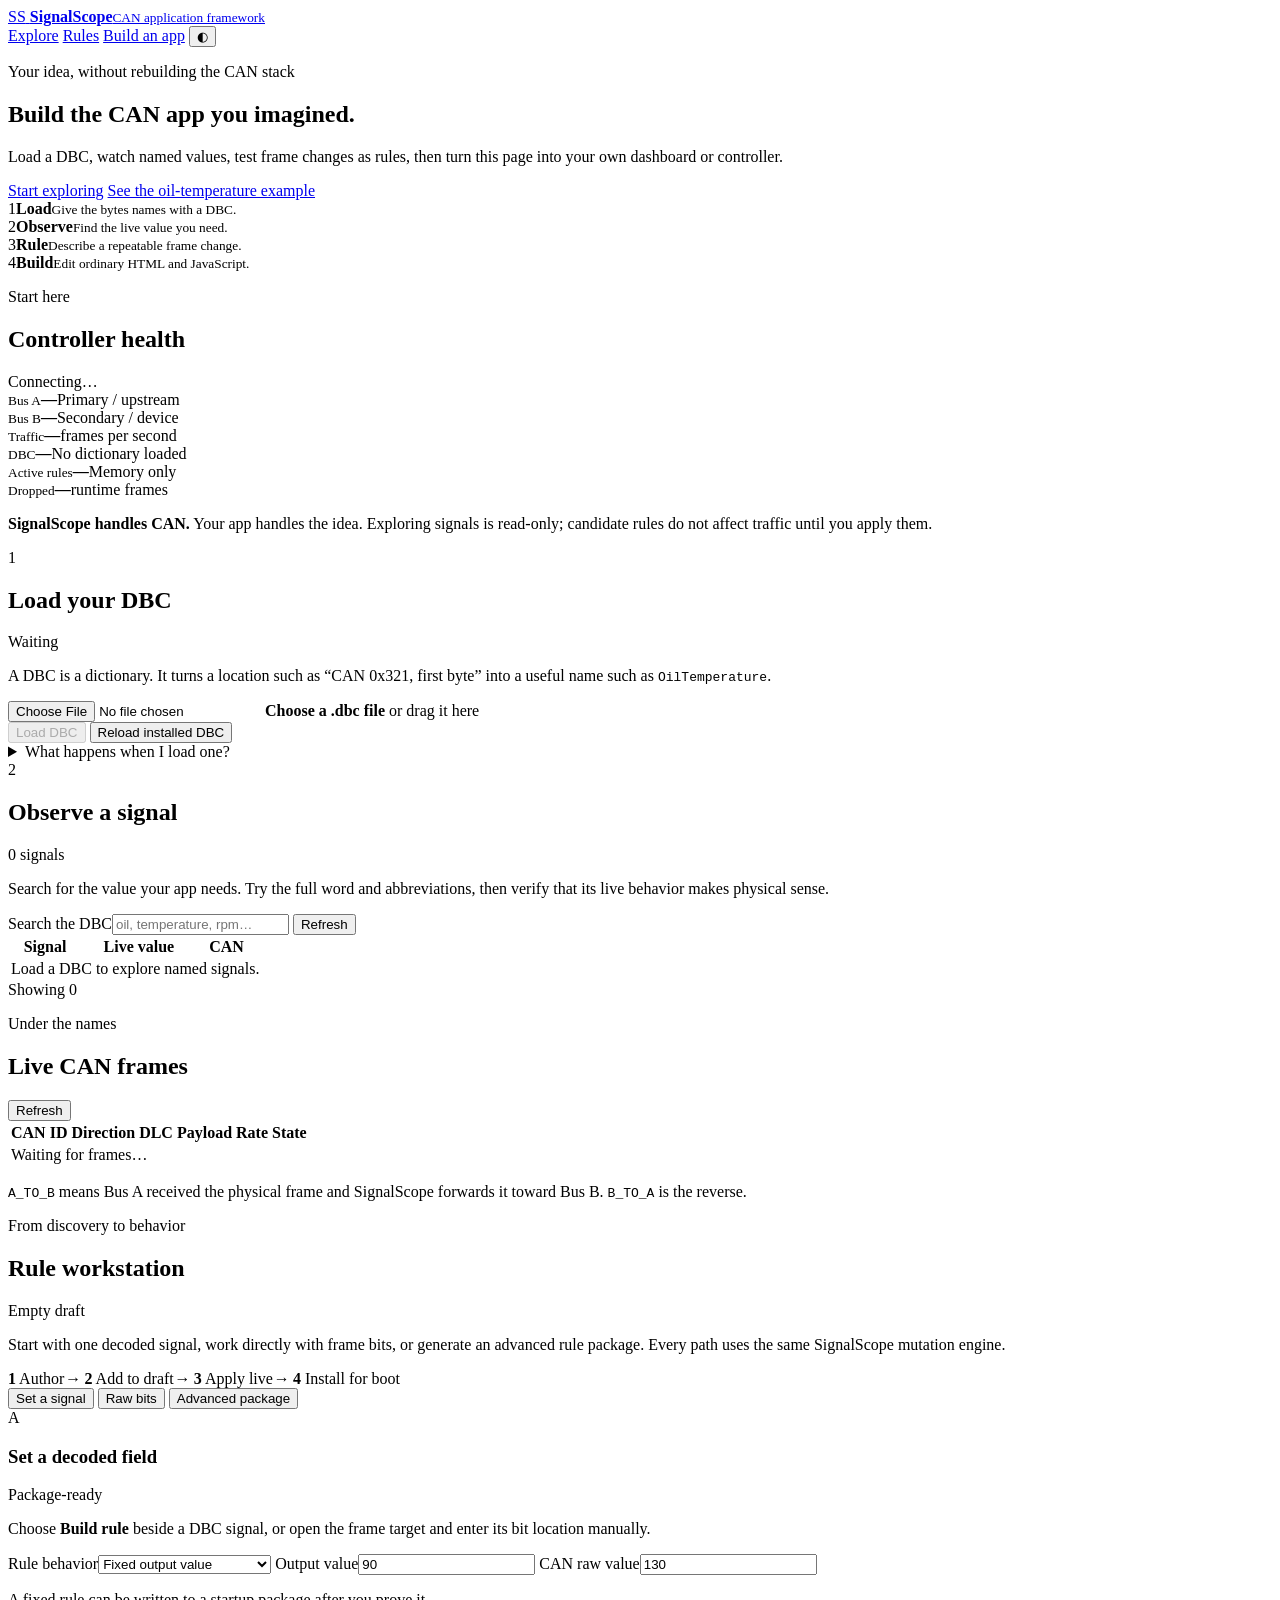
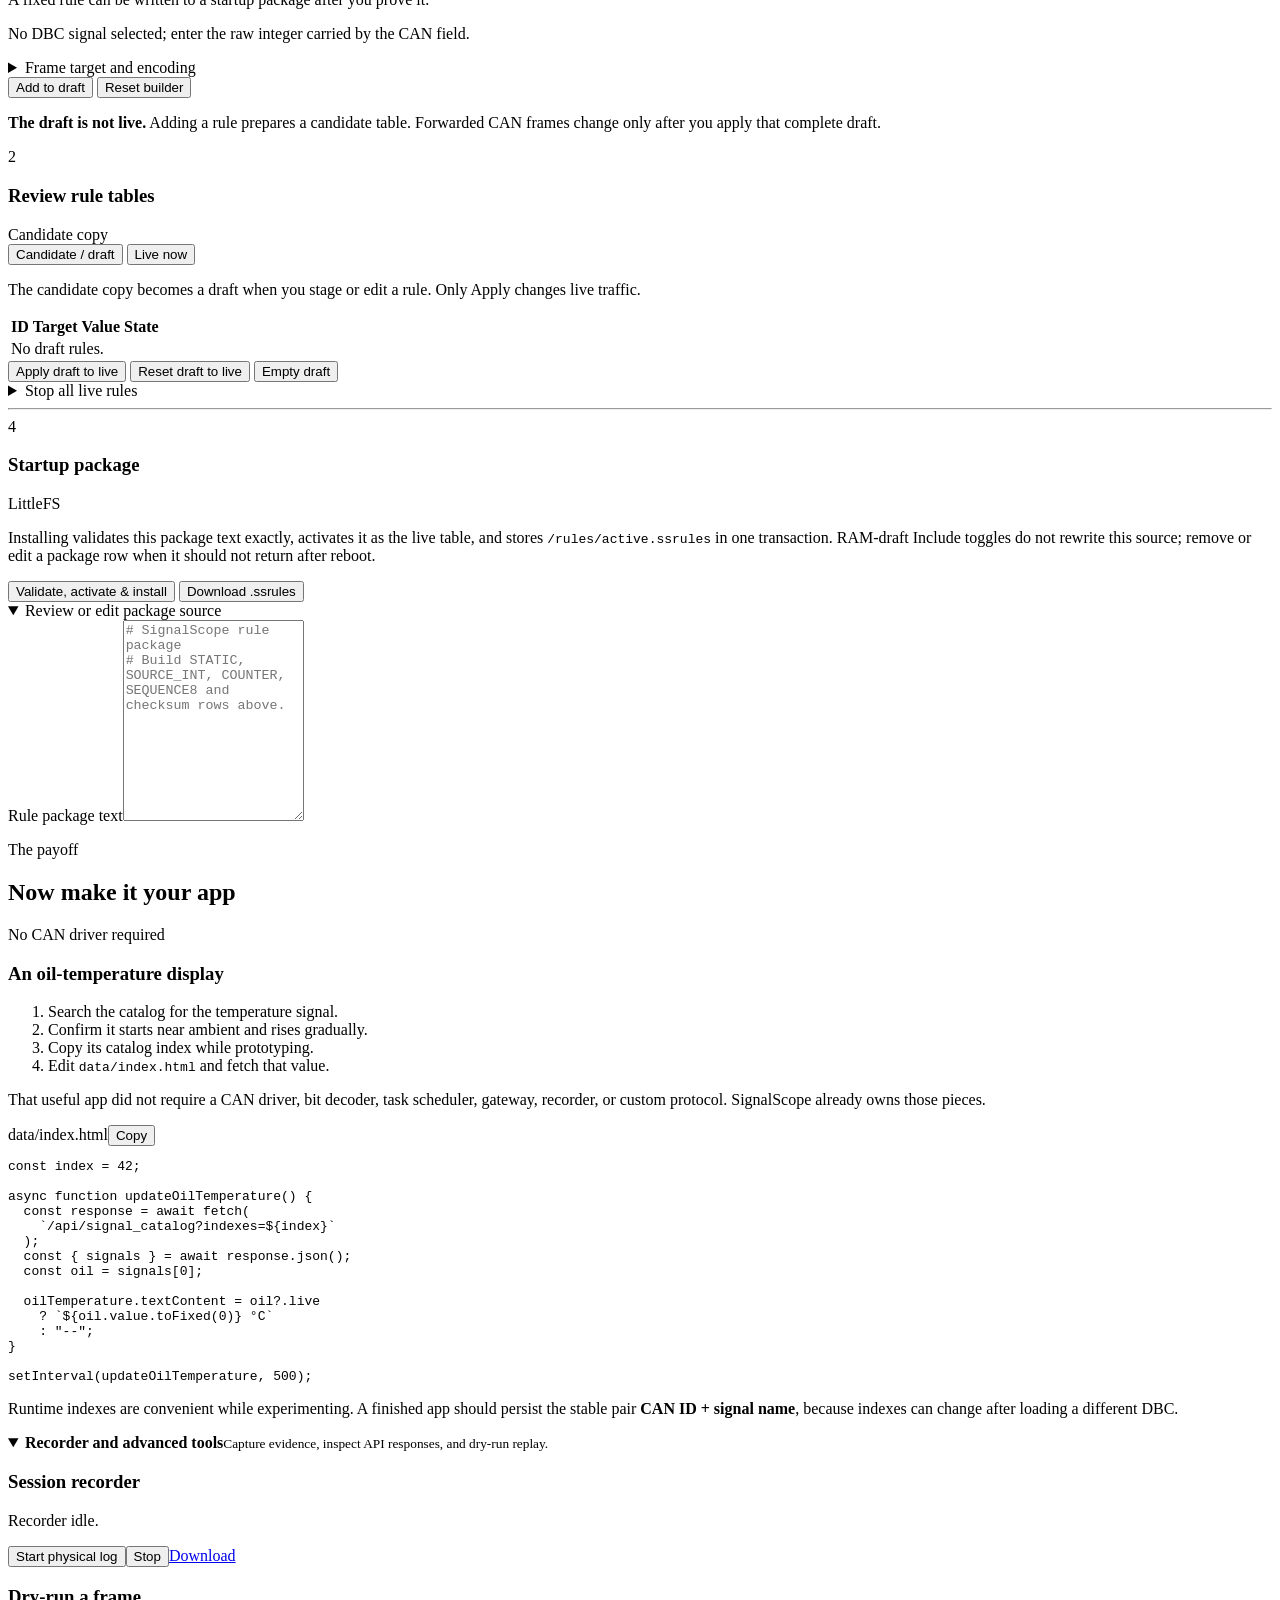
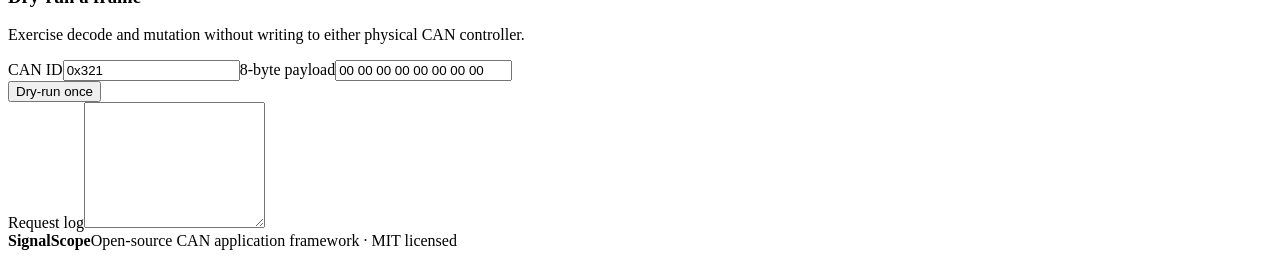
==== commit 7eca9583: "Build advanced rule workstation" ====
--- a/data/index.html
+++ b/data/index.html
@@ -76,7 +76,7 @@
       </article>
 
       <article class="card">
-        <div class="card-heading"><div><span class="step">2</span><h2>Find a signal</h2></div><span id="signalTotal" class="badge neutral">0 signals</span></div>
+        <div class="card-heading"><div><span class="step">2</span><h2>Observe a signal</h2></div><span id="signalTotal" class="badge neutral">0 signals</span></div>
         <p>Search for the value your app needs. Try the full word and abbreviations, then verify that its live behavior makes physical sense.</p>
         <div class="search-row">
           <label class="field grow"><span>Search the DBC</span><input id="signalSearch" type="search" placeholder="oil, temperature, rpm…" autocomplete="off"></label>
@@ -104,50 +104,158 @@
     </section>
 
     <section id="rules" class="section">
-      <div class="section-heading"><div><p class="eyebrow">From discovery to behavior</p><h2>Create a rule</h2></div><span id="ruleStateBadge" class="badge neutral">Empty candidate</span></div>
+      <div class="section-heading">
+        <div><p class="eyebrow">From discovery to behavior</p><h2>Rule workstation</h2></div>
+        <span id="ruleStateBadge" class="badge neutral">Empty draft</span>
+      </div>
+      <p class="section-intro">Start with one decoded signal, work directly with frame bits, or generate an advanced rule package. Every path uses the same SignalScope mutation engine.</p>
+
+      <div class="rule-lifecycle" aria-label="Rule lifecycle">
+        <span><strong>1</strong> Author</span><i aria-hidden="true">→</i>
+        <span><strong>2</strong> Add to draft</span><i aria-hidden="true">→</i>
+        <span><strong>3</strong> Apply live</span><i aria-hidden="true">→</i>
+        <span><strong>4</strong> Install for boot</span>
+      </div>
+
+      <div class="mode-tabs" role="tablist" aria-label="Rule builder mode">
+        <button class="mode-tab active" type="button" role="tab" aria-selected="true" data-builder-mode="signal">Set a signal</button>
+        <button class="mode-tab" type="button" role="tab" aria-selected="false" data-builder-mode="raw">Raw bits</button>
+        <button class="mode-tab" type="button" role="tab" aria-selected="false" data-builder-mode="package">Advanced package</button>
+      </div>
+
       <div class="two-column rule-layout">
-        <article class="card">
-          <h3>Beginner rule builder</h3>
-          <p id="selectedSignalHelp">Choose <strong>Use in rule</strong> beside a DBC signal, or enter the bit location manually.</p>
-          <div id="selectedSignal" class="selected-signal" hidden></div>
-          <div class="form-grid">
-            <label class="field"><span>CAN ID</span><input id="ruleCanId" value="0x321" inputmode="text"></label>
-            <label class="field"><span>Direction</span><select id="ruleDirection"><option>A_TO_B</option><option>B_TO_A</option></select></label>
-            <label class="field"><span>Start bit</span><input id="ruleStartBit" type="number" min="0" max="63" value="0"></label>
-            <label class="field"><span>Length</span><input id="ruleLength" type="number" min="1" max="64" value="8"></label>
-            <label class="field"><span>Desired physical value</span><input id="rulePhysicalValue" type="number" step="any" value="90"></label>
-            <label class="field"><span>Encoded raw value</span><input id="ruleRawValue" type="number" min="0" value="130"></label>
-          </div>
-          <label class="check"><input id="ruleLittleEndian" type="checkbox" checked><span>Intel / little-endian bit order</span></label>
-          <p id="encodingHelp" class="microcopy">No DBC signal selected; raw value is used directly.</p>
+        <article class="card rule-builder-card">
+          <div class="builder-panel" data-builder-panel="signal">
+            <div class="card-heading compact-heading">
+              <div><span class="step">A</span><h3>Set a decoded field</h3></div>
+              <span id="signalRulePersistence" class="badge success">Package-ready</span>
+            </div>
+            <p id="selectedSignalHelp">Choose <strong>Build rule</strong> beside a DBC signal, or open the frame target and enter its bit location manually.</p>
+            <div id="selectedSignal" class="selected-signal" hidden></div>
+
+            <div class="form-grid">
+              <label class="field"><span>Rule behavior</span><select id="ruleBehavior"><option value="static">Fixed output value</option><option value="dynamic">Live-adjustable raw value</option></select></label>
+              <label class="field"><span>Output value</span><input id="rulePhysicalValue" type="number" step="any" value="90"></label>
+              <label class="field"><span>CAN raw value</span><input id="ruleRawValue" type="text" inputmode="numeric" value="130"></label>
+            </div>
+            <p id="ruleBehaviorHelp" class="field-help">A fixed rule can be written to a startup package after you prove it.</p>
+            <p id="encodingHelp" class="microcopy">No DBC signal selected; enter the raw integer carried by the CAN field.</p>
+
+            <details class="technical-details">
+              <summary>Frame target and encoding</summary>
+              <div class="form-grid">
+                <label class="field"><span>CAN ID</span><input id="ruleCanId" value="0x321" inputmode="text"></label>
+                <label class="field"><span>Frame path</span><select id="ruleDirection"><option value="A_TO_B">Bus A → Bus B</option><option value="B_TO_A">Bus B → Bus A</option></select></label>
+                <label class="field"><span>Start bit</span><input id="ruleStartBit" type="number" min="0" max="63" value="0"></label>
+                <label class="field"><span>Length</span><input id="ruleLength" type="number" min="1" max="64" value="8"></label>
+              </div>
+              <label class="check"><input id="ruleLittleEndian" type="checkbox" checked><span>Intel / little-endian bit order</span></label>
+            </details>
+
+            <div class="actions">
+              <button id="stageRuleButton" class="button primary" type="button">Add to draft</button>
+              <button id="resetRuleButton" class="button secondary" type="button">Reset builder</button>
+            </div>
+            <p class="callout"><strong>The draft is not live.</strong> Adding a rule prepares a candidate table. Forwarded CAN frames change only after you apply that complete draft.</p>
+          </div>
+
+          <div class="builder-panel" data-builder-panel="raw" hidden>
+            <div class="card-heading compact-heading">
+              <div><span class="step">B</span><h3>Force individual frame bits</h3></div>
+              <span class="badge warning">RAM only</span>
+            </div>
+            <p>Pick exactly which bits pass through or become zero or one. This is the visual form of SignalScope's eight-byte <code>RAW_MASK</code> rule.</p>
+            <div class="form-grid">
+              <label class="field"><span>CAN ID</span><input id="rawCanId" value="0x321" inputmode="text"></label>
+              <label class="field"><span>Frame path</span><select id="rawDirection"><option value="A_TO_B">Bus A → Bus B</option><option value="B_TO_A">Bus B → Bus A</option></select></label>
+            </div>
+            <div class="actions split raw-frame-actions">
+              <span id="rawFrameStatus" class="muted">No source frame loaded.</span>
+              <button id="loadRawFrameButton" class="button quiet" type="button">Use latest frame</button>
+            </div>
+            <div class="bit-legend" aria-label="Bit state legend"><span><b>·</b> pass</span><span><b>0</b> force zero</span><span><b>1</b> force one</span></div>
+            <div id="rawBitGrid" class="byte-grid" aria-label="Eight-byte raw bit editor"></div>
+            <div class="form-grid mask-output">
+              <label class="field"><span>Generated mask</span><input id="rawMaskText" value="0000000000000000" readonly></label>
+              <label class="field"><span>Generated value</span><input id="rawValueText" value="0000000000000000" readonly></label>
+            </div>
+            <div class="actions">
+              <button id="stageRawMaskButton" class="button primary" type="button">Add raw mask to draft</button>
+              <button id="clearRawMaskButton" class="button secondary" type="button">Reset bits</button>
+            </div>
+            <p class="callout"><strong>Raw masks are session rules.</strong> They can be drafted and applied live, but the current <code>.ssrules</code> format cannot install them for reboot. Use non-overlapping fixed fields when persistence matters.</p>
+          </div>
+
+          <div class="builder-panel" data-builder-panel="package" hidden>
+            <div class="card-heading compact-heading">
+              <div><span class="step">C</span><h3>Generate an advanced recipe</h3></div>
+              <span class="badge neutral">Package row</span>
+            </div>
+            <p>Build the exact package rows used by the mutation engine—without memorizing the CSV grammar. Bind rows configure a later mutation; they do not modify a frame by themselves.</p>
+            <label class="field"><span>Recipe type</span>
+              <select id="recipeType">
+                <option value="COUNTER">Rolling counter</option>
+                <option value="SEQUENCE8">Byte sequence</option>
+                <option value="CHECKSUM_XOR">XOR checksum</option>
+                <option value="CHECKSUM_CRC8_AUTOSAR">CRC-8/AUTOSAR data-ID</option>
+                <option value="SOURCE_INT">App-driven value</option>
+                <option value="SOURCE_SELECT_INT">Mode-dependent app value</option>
+                <option value="BIND_TABLE">Bind lookup table</option>
+                <option value="BIND_OVERRIDE">Bind runtime override</option>
+                <option value="BIND_ACTIVE">Bind active modes</option>
+              </select>
+            </label>
+            <p id="recipeDescription" class="field-help"></p>
+            <div id="recipeFields" class="form-grid recipe-fields"></div>
+            <div class="generated-row">
+              <span>Generated <code>.ssrules</code> row</span>
+              <code id="recipePreview">Complete the fields above.</code>
+            </div>
+            <div class="actions">
+              <button id="addRecipeButton" class="button primary" type="button">Add row to package</button>
+              <button id="resetRecipeButton" class="button secondary" type="button">Reset recipe</button>
+            </div>
+            <p id="recipeNotice" class="callout info"><strong>Package recipes are authored first.</strong> Review the generated source, then install the complete package when it is ready.</p>
+          </div>
+        </article>
+
+        <article class="card rule-review-card">
+          <div class="card-heading compact-heading">
+            <div><span class="step">2</span><h3>Review rule tables</h3></div>
+            <span id="ruleViewBadge" class="badge neutral">Candidate copy</span>
+          </div>
+          <div class="mode-tabs compact-tabs" role="tablist" aria-label="Rule table view">
+            <button class="mode-tab active" type="button" role="tab" aria-selected="true" data-rule-view="staging">Candidate / draft</button>
+            <button class="mode-tab" type="button" role="tab" aria-selected="false" data-rule-view="active">Live now</button>
+          </div>
+          <p id="ruleTableHelp" class="field-help">The candidate copy becomes a draft when you stage or edit a rule. Only Apply changes live traffic.</p>
+          <div class="table-shell compact rule-table-shell">
+            <table><thead><tr><th>ID</th><th>Target</th><th>Value</th><th>State</th></tr></thead><tbody id="ruleRows"><tr><td colspan="4" class="empty">No draft rules.</td></tr></tbody></table>
+          </div>
+          <div class="actions sticky-actions">
+            <button id="commitRulesButton" class="button warning" type="button">Apply draft to live</button>
+            <button id="revertRulesButton" class="button secondary" type="button">Reset draft to live</button>
+            <button id="clearDraftButton" class="button secondary" type="button">Empty draft</button>
+          </div>
+          <details class="danger-zone">
+            <summary>Stop all live rules</summary>
+            <p>This empties the live and draft tables. It does not delete an existing LittleFS startup file, so installed rules may return after reboot.</p>
+            <button id="clearRulesButton" class="button danger" type="button">Stop all live rules</button>
+          </details>
+
+          <hr>
+          <div class="card-heading compact-heading">
+            <div><span class="step">4</span><h3>Startup package</h3></div>
+            <span class="badge neutral">LittleFS</span>
+          </div>
+          <p>Installing validates this package text exactly, activates it as the live table, and stores <code>/rules/active.ssrules</code> in one transaction. RAM-draft Include toggles do not rewrite this source; remove or edit a package row when it should not return after reboot.</p>
           <div class="actions">
-            <button id="stageRuleButton" class="button primary" type="button">Stage rule</button>
-            <button id="resetRuleButton" class="button secondary" type="button">Reset</button>
-          </div>
-          <p class="callout"><strong>Stage is a preview step.</strong> It prepares a new immutable rule table without changing live CAN traffic.</p>
-        </article>
-
-        <article class="card">
-          <h3>Review and apply</h3>
-          <div class="table-shell compact">
-            <table><thead><tr><th>ID</th><th>Target</th><th>Value</th><th>State</th></tr></thead><tbody id="ruleRows"><tr><td colspan="4" class="empty">No rules loaded.</td></tr></tbody></table>
-          </div>
-          <div class="actions">
-            <button id="commitRulesButton" class="button warning" type="button">Apply now</button>
-            <button id="revertRulesButton" class="button secondary" type="button">Revert candidate</button>
-            <button id="clearRulesButton" class="button danger" type="button">Clear</button>
-          </div>
-          <hr>
-          <h3>Save the proven recipe</h3>
-          <p><strong>Apply now</strong> changes the in-memory pipeline. <strong>Save startup package</strong> validates and stores <code>/rules/active.ssrules</code> so it returns after reboot.</p>
-          <div class="actions">
-            <button id="savePackageButton" class="button primary" type="button">Save startup package</button>
+            <button id="savePackageButton" class="button primary" type="button">Validate, activate &amp; install</button>
             <button id="downloadPackageButton" class="button secondary" type="button">Download .ssrules</button>
           </div>
-          <details>
-            <summary>View or edit the package</summary>
-            <label class="field"><span>Rule package text</span><textarea id="packageText" rows="9" spellcheck="false" placeholder="# STATIC,can_id,direction,start_bit,length,little_endian,raw_value"></textarea></label>
-            <button id="loadPackageTextButton" class="button secondary" type="button">Load this package now</button>
+          <details id="packageEditor" class="package-editor" open>
+            <summary>Review or edit package source</summary>
+            <label class="field"><span>Rule package text</span><textarea id="packageText" rows="13" spellcheck="false" placeholder="# SignalScope rule package&#10;# Build STATIC, SOURCE_INT, COUNTER, SEQUENCE8 and checksum rows above."></textarea></label>
           </details>
         </article>
       </div>
